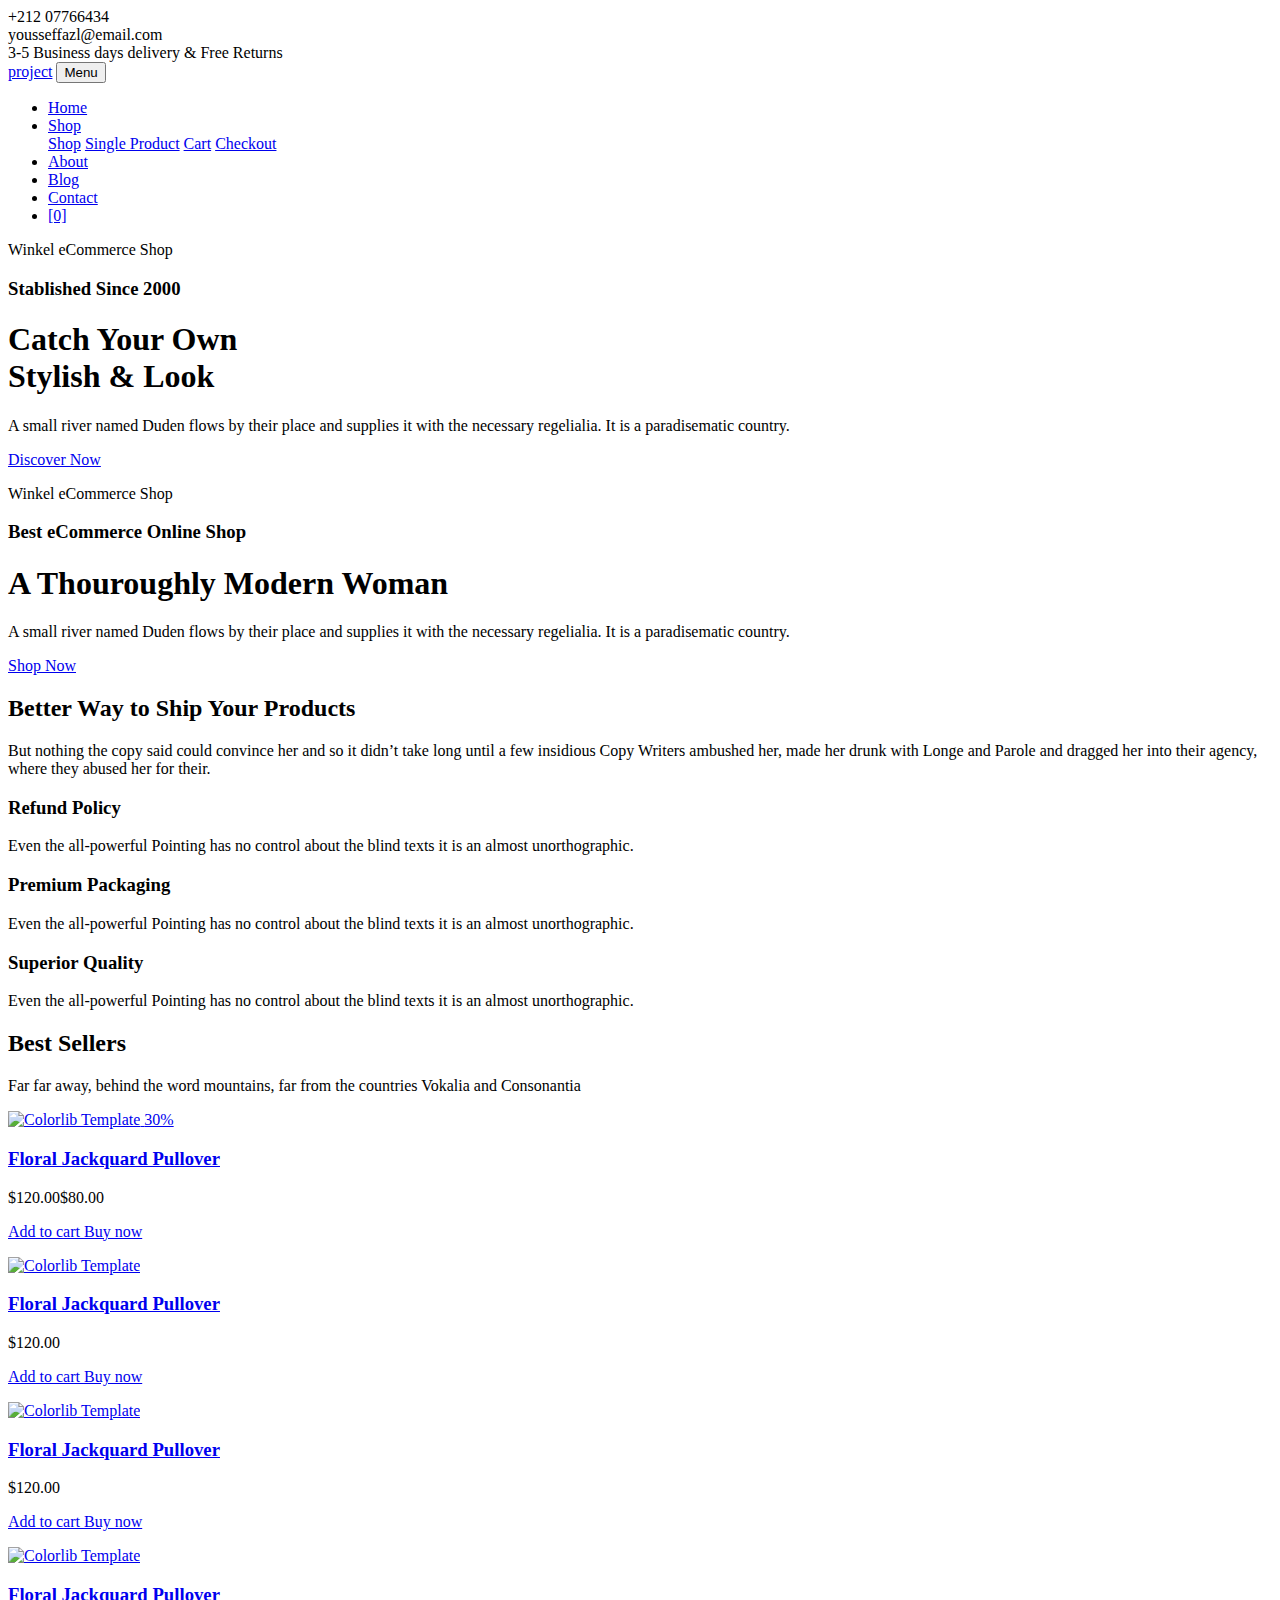
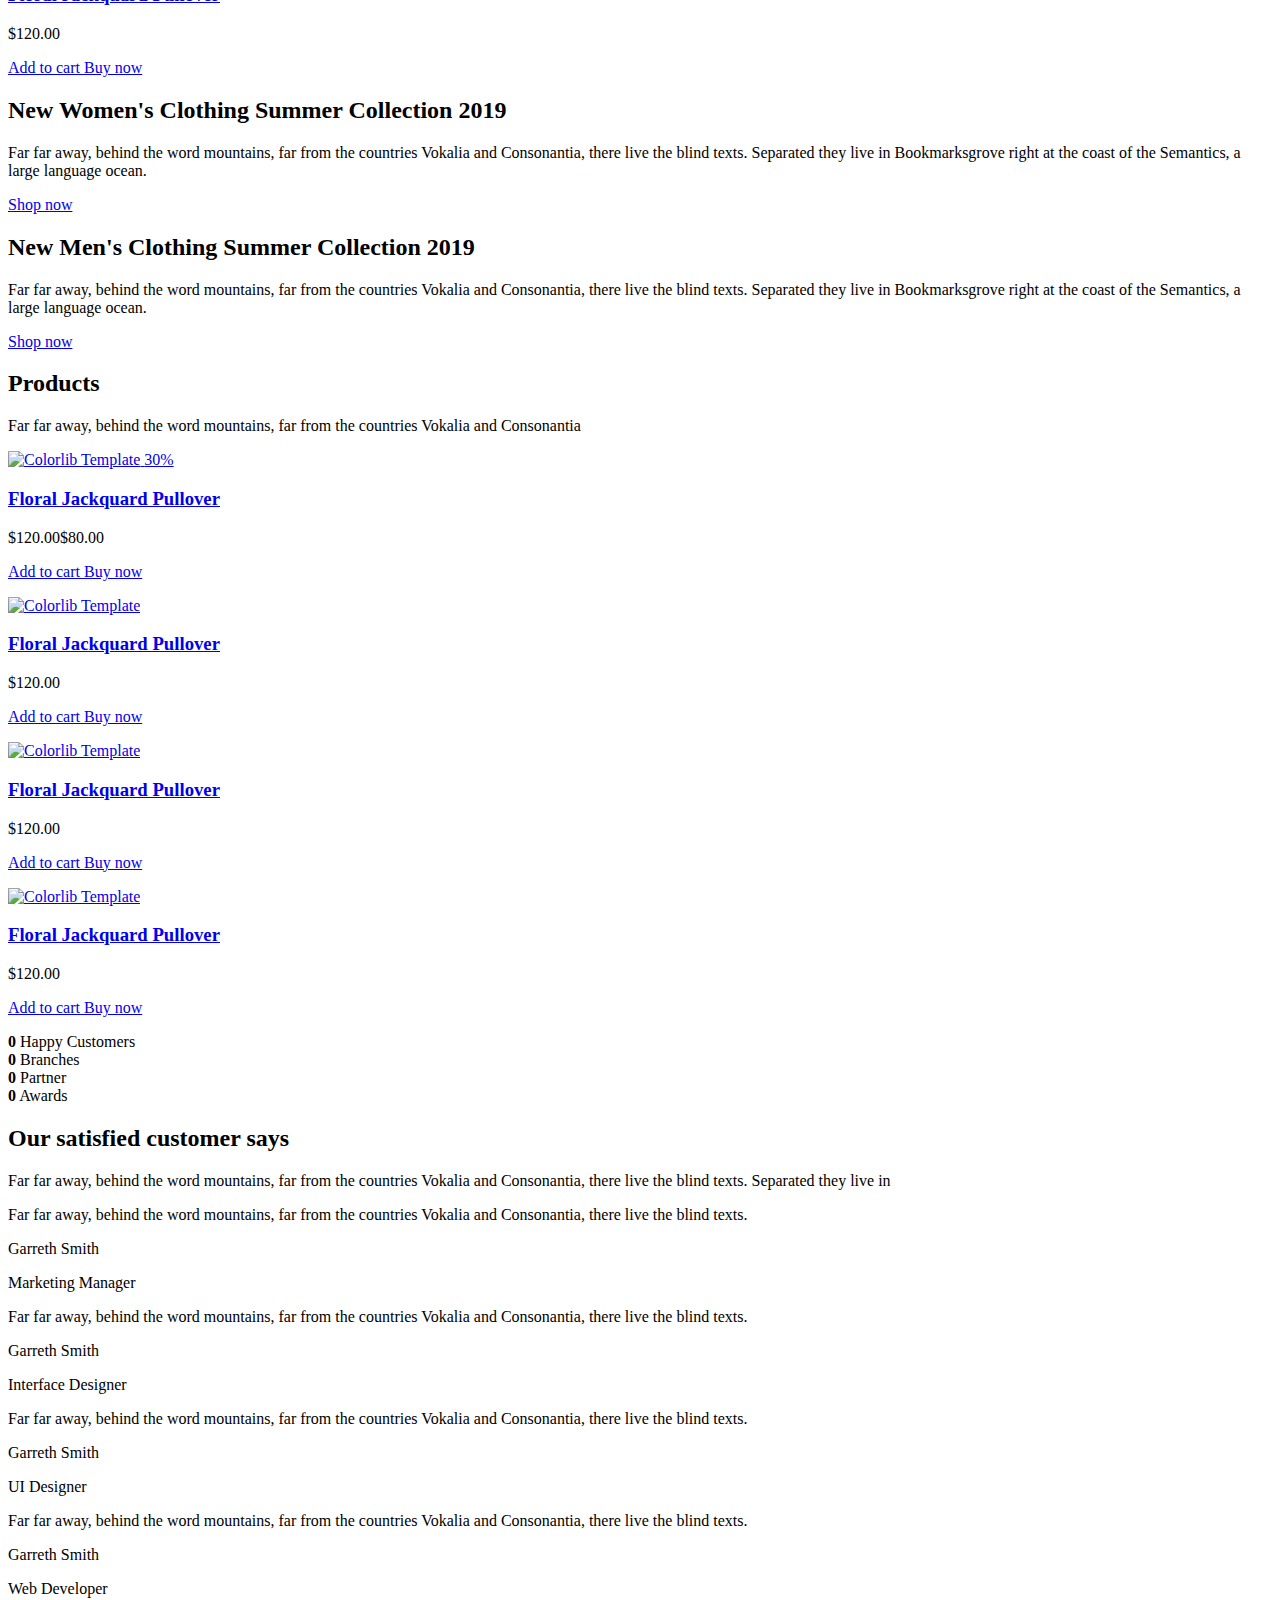
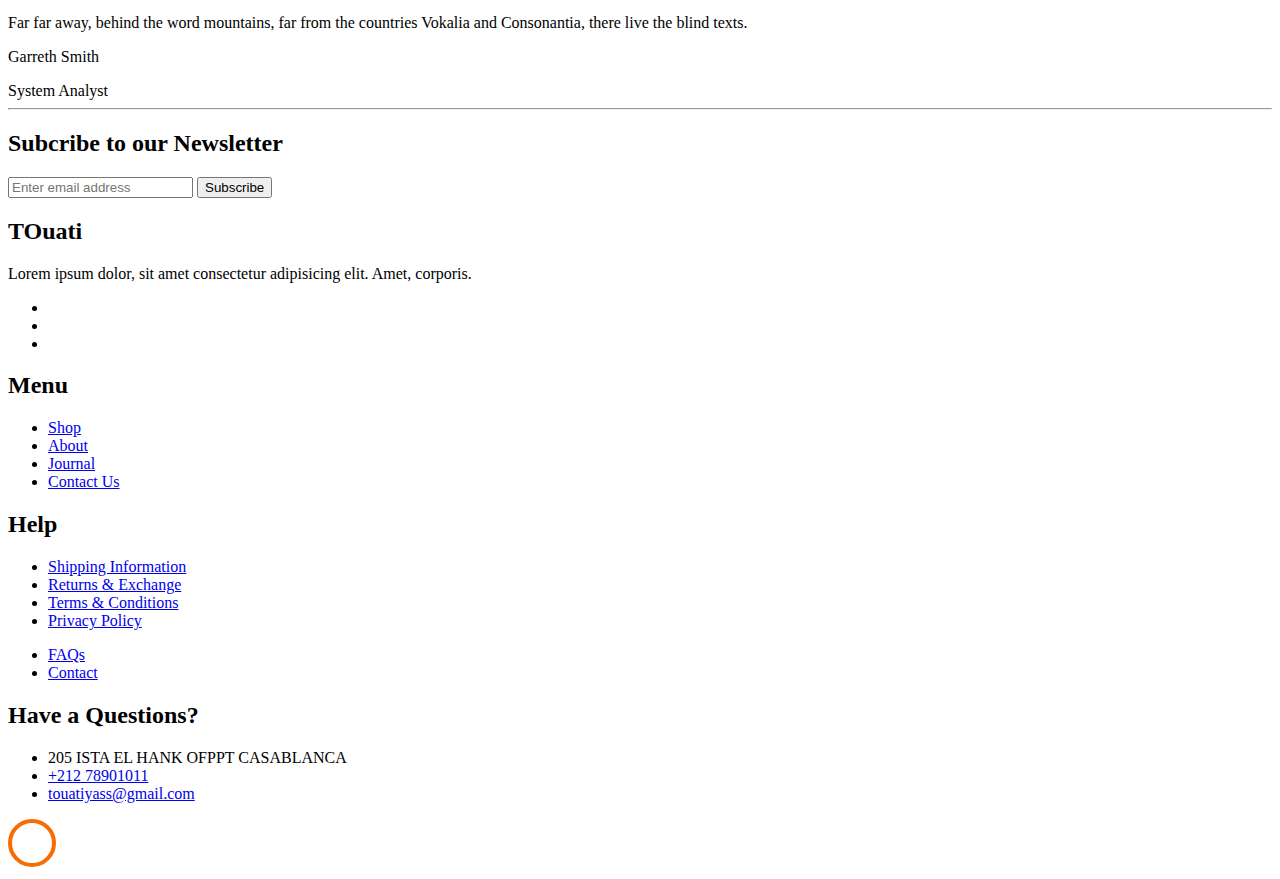
==== index.html @ 31596a65 "uploads files" ====
<!DOCTYPE html>
<html lang="en">
  <head>
    <title>project </title>
    <meta charset="utf-8">
    <meta name="viewport" content="width=device-width, initial-scale=1, shrink-to-fit=no">
    
    <link href="https://fonts.googleapis.com/css?family=Open+Sans:300,400,600,700,800" rel="stylesheet">

    <link rel="stylesheet" href="css/open-iconic-bootstrap.min.css">
    <link rel="stylesheet" href="css/animate.css">
    
    <link rel="stylesheet" href="css/owl.carousel.min.css">
    <link rel="stylesheet" href="css/owl.theme.default.min.css">
    <link rel="stylesheet" href="css/magnific-popup.css">

    <link rel="stylesheet" href="css/aos.css">

    <link rel="stylesheet" href="css/ionicons.min.css">

    <link rel="stylesheet" href="css/bootstrap-datepicker.css">
    <link rel="stylesheet" href="css/jquery.timepicker.css">

    
    <link rel="stylesheet" href="css/flaticon.css">
    <link rel="stylesheet" href="css/icomoon.css">
    <link rel="stylesheet" href="css/style.css">
  </head>
  <body class="goto-here">
		<div class="py-1 bg-black">
    	<div class="container">
    		<div class="row no-gutters d-flex align-items-start align-items-center px-md-0">
	    		<div class="col-lg-12 d-block">
		    		<div class="row d-flex">
		    			<div class="col-md pr-4 d-flex topper align-items-center">
					    	<div class="icon mr-2 d-flex justify-content-center align-items-center"><span class="icon-phone2"></span></div>
						    <span class="text">+212 07766434</span>
					    </div>
					    <div class="col-md pr-4 d-flex topper align-items-center">
					    	<div class="icon mr-2 d-flex justify-content-center align-items-center"><span class="icon-paper-plane"></span></div>
						    <span class="text">yousseffazl@email.com</span>
					    </div>
					    <div class="col-md-5 pr-4 d-flex topper align-items-center text-lg-right">
						    <span class="text">3-5 Business days delivery &amp; Free Returns</span>
					    </div>
				    </div>
			    </div>
		    </div>
		  </div>
    </div>
    <nav class="navbar navbar-expand-lg navbar-dark ftco_navbar bg-dark ftco-navbar-light" id="ftco-navbar">
	    <div class="container">
	      <a class="navbar-brand" href="index.html">project</a>
	      <button class="navbar-toggler" type="button" data-toggle="collapse" data-target="#ftco-nav" aria-controls="ftco-nav" aria-expanded="false" aria-label="Toggle navigation">
	        <span class="oi oi-menu"></span> Menu
	      </button>

	      <div class="collapse navbar-collapse" id="ftco-nav">
	        <ul class="navbar-nav ml-auto">
	          <li class="nav-item active"><a href="index.html" class="nav-link">Home</a></li>
	          <li class="nav-item dropdown">
              <a class="nav-link dropdown-toggle" href="#" id="dropdown04" data-toggle="dropdown" aria-haspopup="true" aria-expanded="false">Shop</a>
              <div class="dropdown-menu" aria-labelledby="dropdown04">
              	<a class="dropdown-item" href="shop.html">Shop</a>
                <a class="dropdown-item" href="product-single.html">Single Product</a>
                <a class="dropdown-item" href="cart.html">Cart</a>
                <a class="dropdown-item" href="checkout.html">Checkout</a>
              </div>
            </li>
	          <li class="nav-item"><a href="about.html" class="nav-link">About</a></li>
	          <li class="nav-item"><a href="blog.html" class="nav-link">Blog</a></li>
	          <li class="nav-item"><a href="contact.html" class="nav-link">Contact</a></li>
	          <li class="nav-item cta cta-colored"><a href="cart.html" class="nav-link"><span class="icon-shopping_cart"></span>[0]</a></li>

	        </ul>
	      </div>
	    </div>
	  </nav>
    <!-- END nav -->

    <section id="home-section" class="hero">
		  <div class="home-slider js-fullheight owl-carousel">
	      <div class="slider-item js-fullheight">
	      	<div class="overlay"></div>
	        <div class="container-fluid p-0">
	          <div class="row d-md-flex no-gutters slider-text js-fullheight align-items-center justify-content-end" data-scrollax-parent="true">
	          	<div class="one-third order-md-last img js-fullheight" style="background-image:url(images/bg_1.jpg);">
	          	</div>
		          <div class="one-forth d-flex js-fullheight align-items-center ftco-animate" data-scrollax=" properties: { translateY: '70%' }">
		          	<div class="text">
		          		<span class="subheading">Winkel eCommerce Shop</span>
		          		<div class="horizontal">
		          			<h3 class="vr" style="background-image: url(images/divider.jpg);">Stablished Since 2000</h3>
				            <h1 class="mb-4 mt-3">Catch Your Own <br><span>Stylish &amp; Look</span></h1>
				            <p>A small river named Duden flows by their place and supplies it with the necessary regelialia. It is a paradisematic country.</p>
				            
				            <p><a href="#" class="btn btn-primary px-5 py-3 mt-3">Discover Now</a></p>
				          </div>
		            </div>
		          </div>
	        	</div>
	        </div>
	      </div>

	      <div class="slider-item js-fullheight">
	      	<div class="overlay"></div>
	        <div class="container-fluid p-0">
	          <div class="row d-flex no-gutters slider-text js-fullheight align-items-center justify-content-end" data-scrollax-parent="true">
	          	<div class="one-third order-md-last img js-fullheight" style="background-image:url(images/bg_2.jpg);">
	          	</div>
		          <div class="one-forth d-flex js-fullheight align-items-center ftco-animate" data-scrollax=" properties: { translateY: '70%' }">
		          	<div class="text">
		          		<span class="subheading">Winkel eCommerce Shop</span>
		          		<div class="horizontal">
		          			<h3 class="vr" style="background-image: url(images/divider.jpg);">Best eCommerce Online Shop</h3>
				            <h1 class="mb-4 mt-3">A Thouroughly <span>Modern</span> Woman</h1>
				            <p>A small river named Duden flows by their place and supplies it with the necessary regelialia. It is a paradisematic country.</p>
				            
				            <p><a href="#" class="btn btn-primary px-5 py-3 mt-3">Shop Now</a></p>
				          </div>
		            </div>
		          </div>
	        	</div>
	        </div>
	      </div>
	    </div>
    </section>

    <section class="ftco-section ftco-no-pb ftco-no-pt bg-light">
			<div class="container">
				<div class="row">
					<div class="col-md-5 p-md-5 img img-2 d-flex justify-content-center align-items-center" style="background-image: url(images/about.jpg);">
						<a href="https://vimeo.com/45830194" class="icon popup-vimeo d-flex justify-content-center align-items-center">
							<span class="icon-play"></span>
						</a>
					</div>
					<div class="col-md-7 py-5 wrap-about pb-md-5 ftco-animate">
	          <div class="heading-section-bold mb-4 mt-md-5">
	          	<div class="ml-md-0">
		            <h2 class="mb-4">Better Way to Ship Your Products</h2>
	            </div>
	          </div>
	          <div class="pb-md-5">
							<p>But nothing the copy said could convince her and so it didn’t take long until a few insidious Copy Writers ambushed her, made her drunk with Longe and Parole and dragged her into their agency, where they abused her for their.</p>
							<div class="row ftco-services">
			          <div class="col-lg-4 text-center d-flex align-self-stretch ftco-animate">
			            <div class="media block-6 services">
			              <div class="icon d-flex justify-content-center align-items-center mb-4">
			            		<span class="flaticon-002-recommended"></span>
			              </div>
			              <div class="media-body">
			                <h3 class="heading">Refund Policy</h3>
			                <p>Even the all-powerful Pointing has no control about the blind texts it is an almost unorthographic.</p>
			              </div>
			            </div>      
			          </div>
			          <div class="col-lg-4 text-center d-flex align-self-stretch ftco-animate">
			            <div class="media block-6 services">
			              <div class="icon d-flex justify-content-center align-items-center mb-4">
			            		<span class="flaticon-001-box"></span>
			              </div>
			              <div class="media-body">
			                <h3 class="heading">Premium Packaging</h3>
			                <p>Even the all-powerful Pointing has no control about the blind texts it is an almost unorthographic.</p>
			              </div>
			            </div>    
			          </div>
			          <div class="col-lg-4 text-center d-flex align-self-stretch ftco-animate">
			            <div class="media block-6 services">
			              <div class="icon d-flex justify-content-center align-items-center mb-4">
			            		<span class="flaticon-003-medal"></span>
			              </div>
			              <div class="media-body">
			                <h3 class="heading">Superior Quality</h3>
			                <p>Even the all-powerful Pointing has no control about the blind texts it is an almost unorthographic.</p>
			              </div>
			            </div>      
			          </div>
			        </div>
						</div>
					</div>
				</div>
			</div>
		</section>

    <section class="ftco-section bg-light">
    	<div class="container">
				<div class="row justify-content-center mb-3 pb-3">
          <div class="col-md-12 heading-section text-center ftco-animate">
            <h2 class="mb-4">Best Sellers</h2>
            <p>Far far away, behind the word mountains, far from the countries Vokalia and Consonantia</p>
          </div>
        </div>   		
    	</div>
    	<div class="container">
    		<div class="row">
    			<div class="col-sm col-md-6 col-lg ftco-animate">
    				<div class="product">
    					<a href="#" class="img-prod"><img class="img-fluid" src="images/product-1.jpg" alt="Colorlib Template">
    						<span class="status">30%</span>
    						<div class="overlay"></div>
    					</a>
    					<div class="text py-3 px-3">
    						<h3><a href="#">Floral Jackquard Pullover</a></h3>
    						<div class="d-flex">
    							<div class="pricing">
		    						<p class="price"><span class="mr-2 price-dc">$120.00</span><span class="price-sale">$80.00</span></p>
		    					</div>
		    					<div class="rating">
	    							<p class="text-right">
	    								<a href="#"><span class="ion-ios-star-outline"></span></a>
	    								<a href="#"><span class="ion-ios-star-outline"></span></a>
	    								<a href="#"><span class="ion-ios-star-outline"></span></a>
	    								<a href="#"><span class="ion-ios-star-outline"></span></a>
	    								<a href="#"><span class="ion-ios-star-outline"></span></a>
	    							</p>
	    						</div>
	    					</div>
	    					<p class="bottom-area d-flex px-3">
    							<a href="#" class="add-to-cart text-center py-2 mr-1"><span>Add to cart <i class="ion-ios-add ml-1"></i></span></a>
    							<a href="#" class="buy-now text-center py-2">Buy now<span><i class="ion-ios-cart ml-1"></i></span></a>
    						</p>
    					</div>
    				</div>
    			</div>
    			<div class="col-sm col-md-6 col-lg ftco-animate">
    				<div class="product">
    					<a href="#" class="img-prod"><img class="img-fluid" src="images/product-2.jpg" alt="Colorlib Template">
    						<div class="overlay"></div>
    					</a>
    					<div class="text py-3 px-3">
    						<h3><a href="#">Floral Jackquard Pullover</a></h3>
    						<div class="d-flex">
    							<div class="pricing">
		    						<p class="price"><span>$120.00</span></p>
		    					</div>
		    					<div class="rating">
	    							<p class="text-right">
	    								<a href="#"><span class="ion-ios-star-outline"></span></a>
	    								<a href="#"><span class="ion-ios-star-outline"></span></a>
	    								<a href="#"><span class="ion-ios-star-outline"></span></a>
	    								<a href="#"><span class="ion-ios-star-outline"></span></a>
	    								<a href="#"><span class="ion-ios-star-outline"></span></a>
	    							</p>
	    						</div>
	    					</div>
    						<p class="bottom-area d-flex px-3">
    							<a href="#" class="add-to-cart text-center py-2 mr-1"><span>Add to cart <i class="ion-ios-add ml-1"></i></span></a>
    							<a href="#" class="buy-now text-center py-2">Buy now<span><i class="ion-ios-cart ml-1"></i></span></a>
    						</p>
    					</div>
    				</div>
    			</div>
    			<div class="col-sm col-md-6 col-lg ftco-animate">
    				<div class="product">
    					<a href="#" class="img-prod"><img class="img-fluid" src="images/product-3.jpg" alt="Colorlib Template">
	    					<div class="overlay"></div>
	    				</a>
    					<div class="text py-3 px-3">
    						<h3><a href="#">Floral Jackquard Pullover</a></h3>
    						<div class="d-flex">
    							<div class="pricing">
		    						<p class="price"><span>$120.00</span></p>
		    					</div>
		    					<div class="rating">
	    							<p class="text-right">
	    								<a href="#"><span class="ion-ios-star-outline"></span></a>
	    								<a href="#"><span class="ion-ios-star-outline"></span></a>
	    								<a href="#"><span class="ion-ios-star-outline"></span></a>
	    								<a href="#"><span class="ion-ios-star-outline"></span></a>
	    								<a href="#"><span class="ion-ios-star-outline"></span></a>
	    							</p>
	    						</div>
	    					</div>
    						<p class="bottom-area d-flex px-3">
    							<a href="#" class="add-to-cart text-center py-2 mr-1"><span>Add to cart <i class="ion-ios-add ml-1"></i></span></a>
    							<a href="#" class="buy-now text-center py-2">Buy now<span><i class="ion-ios-cart ml-1"></i></span></a>
    						</p>
    					</div>
    				</div>
    			</div>
    			<div class="col-sm col-md-6 col-lg ftco-animate">
    				<div class="product">
    					<a href="#" class="img-prod"><img class="img-fluid" src="images/product-4.jpg" alt="Colorlib Template">
    						<div class="overlay"></div>
    					</a>
    					<div class="text py-3 px-3">
    						<h3><a href="#">Floral Jackquard Pullover</a></h3>
    						<div class="d-flex">
    							<div class="pricing">
		    						<p class="price"><span>$120.00</span></p>
		    					</div>
		    					<div class="rating">
	    							<p class="text-right">
	    								<a href="#"><span class="ion-ios-star-outline"></span></a>
	    								<a href="#"><span class="ion-ios-star-outline"></span></a>
	    								<a href="#"><span class="ion-ios-star-outline"></span></a>
	    								<a href="#"><span class="ion-ios-star-outline"></span></a>
	    								<a href="#"><span class="ion-ios-star-outline"></span></a>
	    							</p>
	    						</div>
	    					</div>
    						<p class="bottom-area d-flex px-3">
    							<a href="#" class="add-to-cart text-center py-2 mr-1"><span>Add to cart <i class="ion-ios-add ml-1"></i></span></a>
    							<a href="#" class="buy-now text-center py-2">Buy now<span><i class="ion-ios-cart ml-1"></i></span></a>
    						</p>
    					</div>
    				</div>
    			</div>
    		</div>
    	</div>
    </section>

    <section class="ftco-section ftco-choose ftco-no-pb ftco-no-pt">
    	<div class="container">
    		<div class="row">
    			<div class="col-md-8 d-flex align-items-stretch">
    				<div class="img" style="background-image: url(images/about-1.jpg);"></div>
    			</div>
    			<div class="col-md-4 py-md-5 ftco-animate">
    				<div class="text py-3 py-md-5">
	            <h2 class="mb-4">New Women's Clothing Summer Collection 2019</h2>
	            <p>Far far away, behind the word mountains, far from the countries Vokalia and Consonantia, there live the blind texts. Separated they live in Bookmarksgrove right at the coast of the Semantics, a large language ocean.</p>
	            <p><a href="#" class="btn btn-white px-4 py-3">Shop now</a></p>
    				</div>
    			</div>
    		</div>

    		<div class="row">
    			<div class="col-md-5 order-md-last d-flex align-items-stretch">
    				<div class="img img-2" style="background-image: url(images/about-2.jpg);"></div>
    			</div>
    			<div class="col-md-7 py-3 py-md-5 ftco-animate">
    				<div class="text text-2 py-md-5">
	            <h2 class="mb-4">New Men's Clothing Summer Collection 2019</h2>
	            <p>Far far away, behind the word mountains, far from the countries Vokalia and Consonantia, there live the blind texts. Separated they live in Bookmarksgrove right at the coast of the Semantics, a large language ocean.</p>
	            <p><a href="#" class="btn btn-white px-4 py-3">Shop now</a></p>
    				</div>
    			</div>
    		</div>
    	</div>
    </section>

    <section class="ftco-section bg-light">
    	<div class="container">
				<div class="row justify-content-center mb-3 pb-3">
          <div class="col-md-12 heading-section text-center ftco-animate">
            <h2 class="mb-4">Products</h2>
            <p>Far far away, behind the word mountains, far from the countries Vokalia and Consonantia</p>
          </div>
        </div>   		
    	</div>
    	<div class="container">
    		<div class="row">
    			<div class="col-sm col-md-6 col-lg ftco-animate">
    				<div class="product">
    					<a href="#" class="img-prod"><img class="img-fluid" src="images/product-5.jpg" alt="Colorlib Template">
    						<span class="status">30%</span>
    						<div class="overlay"></div>
    					</a>
    					<div class="text py-3 px-3">
    						<h3><a href="#">Floral Jackquard Pullover</a></h3>
    						<div class="d-flex">
    							<div class="pricing">
		    						<p class="price"><span class="mr-2 price-dc">$120.00</span><span class="price-sale">$80.00</span></p>
		    					</div>
		    					<div class="rating">
	    							<p class="text-right">
	    								<a href="#"><span class="ion-ios-star-outline"></span></a>
	    								<a href="#"><span class="ion-ios-star-outline"></span></a>
	    								<a href="#"><span class="ion-ios-star-outline"></span></a>
	    								<a href="#"><span class="ion-ios-star-outline"></span></a>
	    								<a href="#"><span class="ion-ios-star-outline"></span></a>
	    							</p>
	    						</div>
	    					</div>
    						<p class="bottom-area d-flex px-3">
    							<a href="#" class="add-to-cart text-center py-2 mr-1"><span>Add to cart <i class="ion-ios-add ml-1"></i></span></a>
    							<a href="#" class="buy-now text-center py-2">Buy now<span><i class="ion-ios-cart ml-1"></i></span></a>
    						</p>
    					</div>
    				</div>
    			</div>
    			<div class="col-sm col-md-6 col-lg ftco-animate">
    				<div class="product">
    					<a href="#" class="img-prod"><img class="img-fluid" src="images/product-6.jpg" alt="Colorlib Template">
	    					<div class="overlay"></div>
	    				</a>
    					<div class="text py-3 px-3">
    						<h3><a href="#">Floral Jackquard Pullover</a></h3>
    						<div class="d-flex">
    							<div class="pricing">
		    						<p class="price"><span>$120.00</span></p>
		    					</div>
		    					<div class="rating">
	    							<p class="text-right">
	    								<a href="#"><span class="ion-ios-star-outline"></span></a>
	    								<a href="#"><span class="ion-ios-star-outline"></span></a>
	    								<a href="#"><span class="ion-ios-star-outline"></span></a>
	    								<a href="#"><span class="ion-ios-star-outline"></span></a>
	    								<a href="#"><span class="ion-ios-star-outline"></span></a>
	    							</p>
	    						</div>
	    					</div>
    						<p class="bottom-area d-flex px-3">
    							<a href="#" class="add-to-cart text-center py-2 mr-1"><span>Add to cart <i class="ion-ios-add ml-1"></i></span></a>
    							<a href="#" class="buy-now text-center py-2">Buy now<span><i class="ion-ios-cart ml-1"></i></span></a>
    						</p>
    					</div>
    				</div>
    			</div>
    			<div class="col-sm col-md-6 col-lg ftco-animate">
    				<div class="product">
    					<a href="#" class="img-prod"><img class="img-fluid" src="images/product-7.jpg" alt="Colorlib Template">
    						<div class="overlay"></div>
    					</a>
    					<div class="text py-3 px-3">
    						<h3><a href="#">Floral Jackquard Pullover</a></h3>
    						<div class="d-flex">
    							<div class="pricing">
		    						<p class="price"><span>$120.00</span></p>
		    					</div>
		    					<div class="rating">
	    							<p class="text-right">
	    								<a href="#"><span class="ion-ios-star-outline"></span></a>
	    								<a href="#"><span class="ion-ios-star-outline"></span></a>
	    								<a href="#"><span class="ion-ios-star-outline"></span></a>
	    								<a href="#"><span class="ion-ios-star-outline"></span></a>
	    								<a href="#"><span class="ion-ios-star-outline"></span></a>
	    							</p>
	    						</div>
	    					</div>
    						<p class="bottom-area d-flex px-3">
    							<a href="#" class="add-to-cart text-center py-2 mr-1"><span>Add to cart <i class="ion-ios-add ml-1"></i></span></a>
    							<a href="#" class="buy-now text-center py-2">Buy now<span><i class="ion-ios-cart ml-1"></i></span></a>
    						</p>
    					</div>
    				</div>
    			</div>
    			<div class="col-sm col-md-6 col-lg ftco-animate">
    				<div class="product">
    					<a href="#" class="img-prod"><img class="img-fluid" src="images/product-8.jpg" alt="Colorlib Template">
    						<div class="overlay"></div>
    					</a>
    					<div class="text py-3 px-3">
    						<h3><a href="#">Floral Jackquard Pullover</a></h3>
    						<div class="d-flex">
    							<div class="pricing">
		    						<p class="price"><span>$120.00</span></p>
		    					</div>
		    					<div class="rating">
	    							<p class="text-right">
	    								<a href="#"><span class="ion-ios-star-outline"></span></a>
	    								<a href="#"><span class="ion-ios-star-outline"></span></a>
	    								<a href="#"><span class="ion-ios-star-outline"></span></a>
	    								<a href="#"><span class="ion-ios-star-outline"></span></a>
	    								<a href="#"><span class="ion-ios-star-outline"></span></a>
	    							</p>
	    						</div>
	    					</div>
    						<p class="bottom-area d-flex px-3">
    							<a href="#" class="add-to-cart text-center py-2 mr-1"><span>Add to cart <i class="ion-ios-add ml-1"></i></span></a>
    							<a href="#" class="buy-now text-center py-2">Buy now<span><i class="ion-ios-cart ml-1"></i></span></a>
    						</p>
    					</div>
    				</div>
    			</div>
    		</div>
    	</div>
    </section>

    <section class="ftco-section ftco-counter img" id="section-counter" style="background-image: url(images/bg_4.jpg);">
    	<div class="container">
    		<div class="row justify-content-center py-5">
    			<div class="col-md-10">
		    		<div class="row">
		          <div class="col-md-3 d-flex justify-content-center counter-wrap ftco-animate">
		            <div class="block-18 text-center">
		              <div class="text">
		                <strong class="number" data-number="10000">0</strong>
		                <span>Happy Customers</span>
		              </div>
		            </div>
		          </div>
		          <div class="col-md-3 d-flex justify-content-center counter-wrap ftco-animate">
		            <div class="block-18 text-center">
		              <div class="text">
		                <strong class="number" data-number="100">0</strong>
		                <span>Branches</span>
		              </div>
		            </div>
		          </div>
		          <div class="col-md-3 d-flex justify-content-center counter-wrap ftco-animate">
		            <div class="block-18 text-center">
		              <div class="text">
		                <strong class="number" data-number="1000">0</strong>
		                <span>Partner</span>
		              </div>
		            </div>
		          </div>
		          <div class="col-md-3 d-flex justify-content-center counter-wrap ftco-animate">
		            <div class="block-18 text-center">
		              <div class="text">
		                <strong class="number" data-number="100">0</strong>
		                <span>Awards</span>
		              </div>
		            </div>
		          </div>
		        </div>
	        </div>
        </div>
    	</div>
    </section>

    <section class="ftco-section testimony-section">
      <div class="container">
        <div class="row justify-content-center mb-5 pb-3">
          <div class="col-md-7 heading-section ftco-animate">
            <h2 class="mb-4">Our satisfied customer says</h2>
            <p>Far far away, behind the word mountains, far from the countries Vokalia and Consonantia, there live the blind texts. Separated they live in</p>
          </div>
        </div>
        <div class="row ftco-animate">
          <div class="col-md-12">
            <div class="carousel-testimony owl-carousel">
              <div class="item">
                <div class="testimony-wrap p-4 pb-5">
                  <div class="user-img mb-5" style="background-image: url(images/person_1.jpg)">
                    <span class="quote d-flex align-items-center justify-content-center">
                      <i class="icon-quote-left"></i>
                    </span>
                  </div>
                  <div class="text">
                    <p class="mb-5 pl-4 line">Far far away, behind the word mountains, far from the countries Vokalia and Consonantia, there live the blind texts.</p>
                    <p class="name">Garreth Smith</p>
                    <span class="position">Marketing Manager</span>
                  </div>
                </div>
              </div>
              <div class="item">
                <div class="testimony-wrap p-4 pb-5">
                  <div class="user-img mb-5" style="background-image: url(images/person_2.jpg)">
                    <span class="quote d-flex align-items-center justify-content-center">
                      <i class="icon-quote-left"></i>
                    </span>
                  </div>
                  <div class="text">
                    <p class="mb-5 pl-4 line">Far far away, behind the word mountains, far from the countries Vokalia and Consonantia, there live the blind texts.</p>
                    <p class="name">Garreth Smith</p>
                    <span class="position">Interface Designer</span>
                  </div>
                </div>
              </div>
              <div class="item">
                <div class="testimony-wrap p-4 pb-5">
                  <div class="user-img mb-5" style="background-image: url(images/person_3.jpg)">
                    <span class="quote d-flex align-items-center justify-content-center">
                      <i class="icon-quote-left"></i>
                    </span>
                  </div>
                  <div class="text">
                    <p class="mb-5 pl-4 line">Far far away, behind the word mountains, far from the countries Vokalia and Consonantia, there live the blind texts.</p>
                    <p class="name">Garreth Smith</p>
                    <span class="position">UI Designer</span>
                  </div>
                </div>
              </div>
              <div class="item">
                <div class="testimony-wrap p-4 pb-5">
                  <div class="user-img mb-5" style="background-image: url(images/person_1.jpg)">
                    <span class="quote d-flex align-items-center justify-content-center">
                      <i class="icon-quote-left"></i>
                    </span>
                  </div>
                  <div class="text">
                    <p class="mb-5 pl-4 line">Far far away, behind the word mountains, far from the countries Vokalia and Consonantia, there live the blind texts.</p>
                    <p class="name">Garreth Smith</p>
                    <span class="position">Web Developer</span>
                  </div>
                </div>
              </div>
              <div class="item">
                <div class="testimony-wrap p-4 pb-5">
                  <div class="user-img mb-5" style="background-image: url(images/person_1.jpg)">
                    <span class="quote d-flex align-items-center justify-content-center">
                      <i class="icon-quote-left"></i>
                    </span>
                  </div>
                  <div class="text">
                    <p class="mb-5 pl-4 line">Far far away, behind the word mountains, far from the countries Vokalia and Consonantia, there live the blind texts.</p>
                    <p class="name">Garreth Smith</p>
                    <span class="position">System Analyst</span>
                  </div>
                </div>
              </div>
            </div>
          </div>
        </div>
      </div>
    </section>
		<hr>

		<section class="ftco-section-parallax">
      <div class="parallax-img d-flex align-items-center">
        <div class="container">
          <div class="row d-flex justify-content-center py-5">
            <div class="col-md-7 text-center heading-section ftco-animate">
              <h2>Subcribe to our Newsletter</h2>
              <div class="row d-flex justify-content-center mt-5">
                <div class="col-md-8">
                  <form action="#" class="subscribe-form">
                    <div class="form-group d-flex">
                      <input type="text" class="form-control" placeholder="Enter email address">
                      <input type="submit" value="Subscribe" class="submit px-3">
                    </div>
                  </form>
                </div>
              </div>
            </div>
          </div>
        </div>
      </div>
    </section>
    <footer class="ftco-footer bg-light ftco-section">
      <div class="container">
      	<div class="row">
      		<div class="mouse">
						<a href="#" class="mouse-icon">
							<div class="mouse-wheel"><span class="ion-ios-arrow-up"></span></div>
						</a>
					</div>
      	</div>
        <div class="row mb-5">
          <div class="col-md">
            <div class="ftco-footer-widget mb-4">
              <h2 class="ftco-heading-2">TOuati</h2>
              <p>Lorem ipsum dolor, sit amet consectetur adipisicing elit. Amet, corporis.</p>
              <ul class="ftco-footer-social list-unstyled float-md-left float-lft mt-5">
                <li class="ftco-animate"><a href="#"><span class="icon-twitter"></span></a></li>
                <li class="ftco-animate"><a href="#"><span class="icon-facebook"></span></a></li>
                <li class="ftco-animate"><a href="#"><span class="icon-instagram"></span></a></li>
              </ul>
            </div>
          </div>
          <div class="col-md">
            <div class="ftco-footer-widget mb-4 ml-md-5">
              <h2 class="ftco-heading-2">Menu</h2>
              <ul class="list-unstyled">
                <li><a href="#" class="py-2 d-block">Shop</a></li>
                <li><a href="#" class="py-2 d-block">About</a></li>
                <li><a href="#" class="py-2 d-block">Journal</a></li>
                <li><a href="#" class="py-2 d-block">Contact Us</a></li>
              </ul>
            </div>
          </div>
          <div class="col-md-4">
             <div class="ftco-footer-widget mb-4">
              <h2 class="ftco-heading-2">Help</h2>
              <div class="d-flex">
	              <ul class="list-unstyled mr-l-5 pr-l-3 mr-4">
	                <li><a href="#" class="py-2 d-block">Shipping Information</a></li>
	                <li><a href="#" class="py-2 d-block">Returns &amp; Exchange</a></li>
	                <li><a href="#" class="py-2 d-block">Terms &amp; Conditions</a></li>
	                <li><a href="#" class="py-2 d-block">Privacy Policy</a></li>
	              </ul>
	              <ul class="list-unstyled">
	                <li><a href="#" class="py-2 d-block">FAQs</a></li>
	                <li><a href="#" class="py-2 d-block">Contact</a></li>
	              </ul>
	            </div>
            </div>
          </div>
          <div class="col-md">
            <div class="ftco-footer-widget mb-4">
            	<h2 class="ftco-heading-2">Have a Questions?</h2>
            	<div class="block-23 mb-3">
	              <ul>
	                <li><span class="icon icon-map-marker"></span><span class="text">205 ISTA EL HANK OFPPT CASABLANCA</span></li>
	                <li><a href="#"><span class="icon icon-phone"></span><span class="text">+212 78901011</span></a></li>
	                <li><a href="#"><span class="icon icon-envelope"></span><span class="text">touatiyass@gmail.com</span></a></li>
	              </ul>
	            </div>
            </div>
          </div>
        </div>
       </div>
    </footer>
    
  

  <!-- loader -->
  <div id="ftco-loader" class="show fullscreen"><svg class="circular" width="48px" height="48px"><circle class="path-bg" cx="24" cy="24" r="22" fill="none" stroke-width="4" stroke="#eeeeee"/><circle class="path" cx="24" cy="24" r="22" fill="none" stroke-width="4" stroke-miterlimit="10" stroke="#F96D00"/></svg></div>


  <script src="js/jquery.min.js"></script>
  <script src="js/jquery-migrate-3.0.1.min.js"></script>
  <script src="js/popper.min.js"></script>
  <script src="js/bootstrap.min.js"></script>
  <script src="js/jquery.easing.1.3.js"></script>
  <script src="js/jquery.waypoints.min.js"></script>
  <script src="js/jquery.stellar.min.js"></script>
  <script src="js/owl.carousel.min.js"></script>
  <script src="js/jquery.magnific-popup.min.js"></script>
  <script src="js/aos.js"></script>
  <script src="js/jquery.animateNumber.min.js"></script>
  <script src="js/bootstrap-datepicker.js"></script>
  <script src="js/scrollax.min.js"></script>
  <script src="https://maps.googleapis.com/maps/api/js?key=AIzaSyBVWaKrjvy3MaE7SQ74_uJiULgl1JY0H2s&sensor=false"></script>
  <script src="js/google-map.js"></script>
  <script src="js/main.js"></script>
    
  </body>
</html>
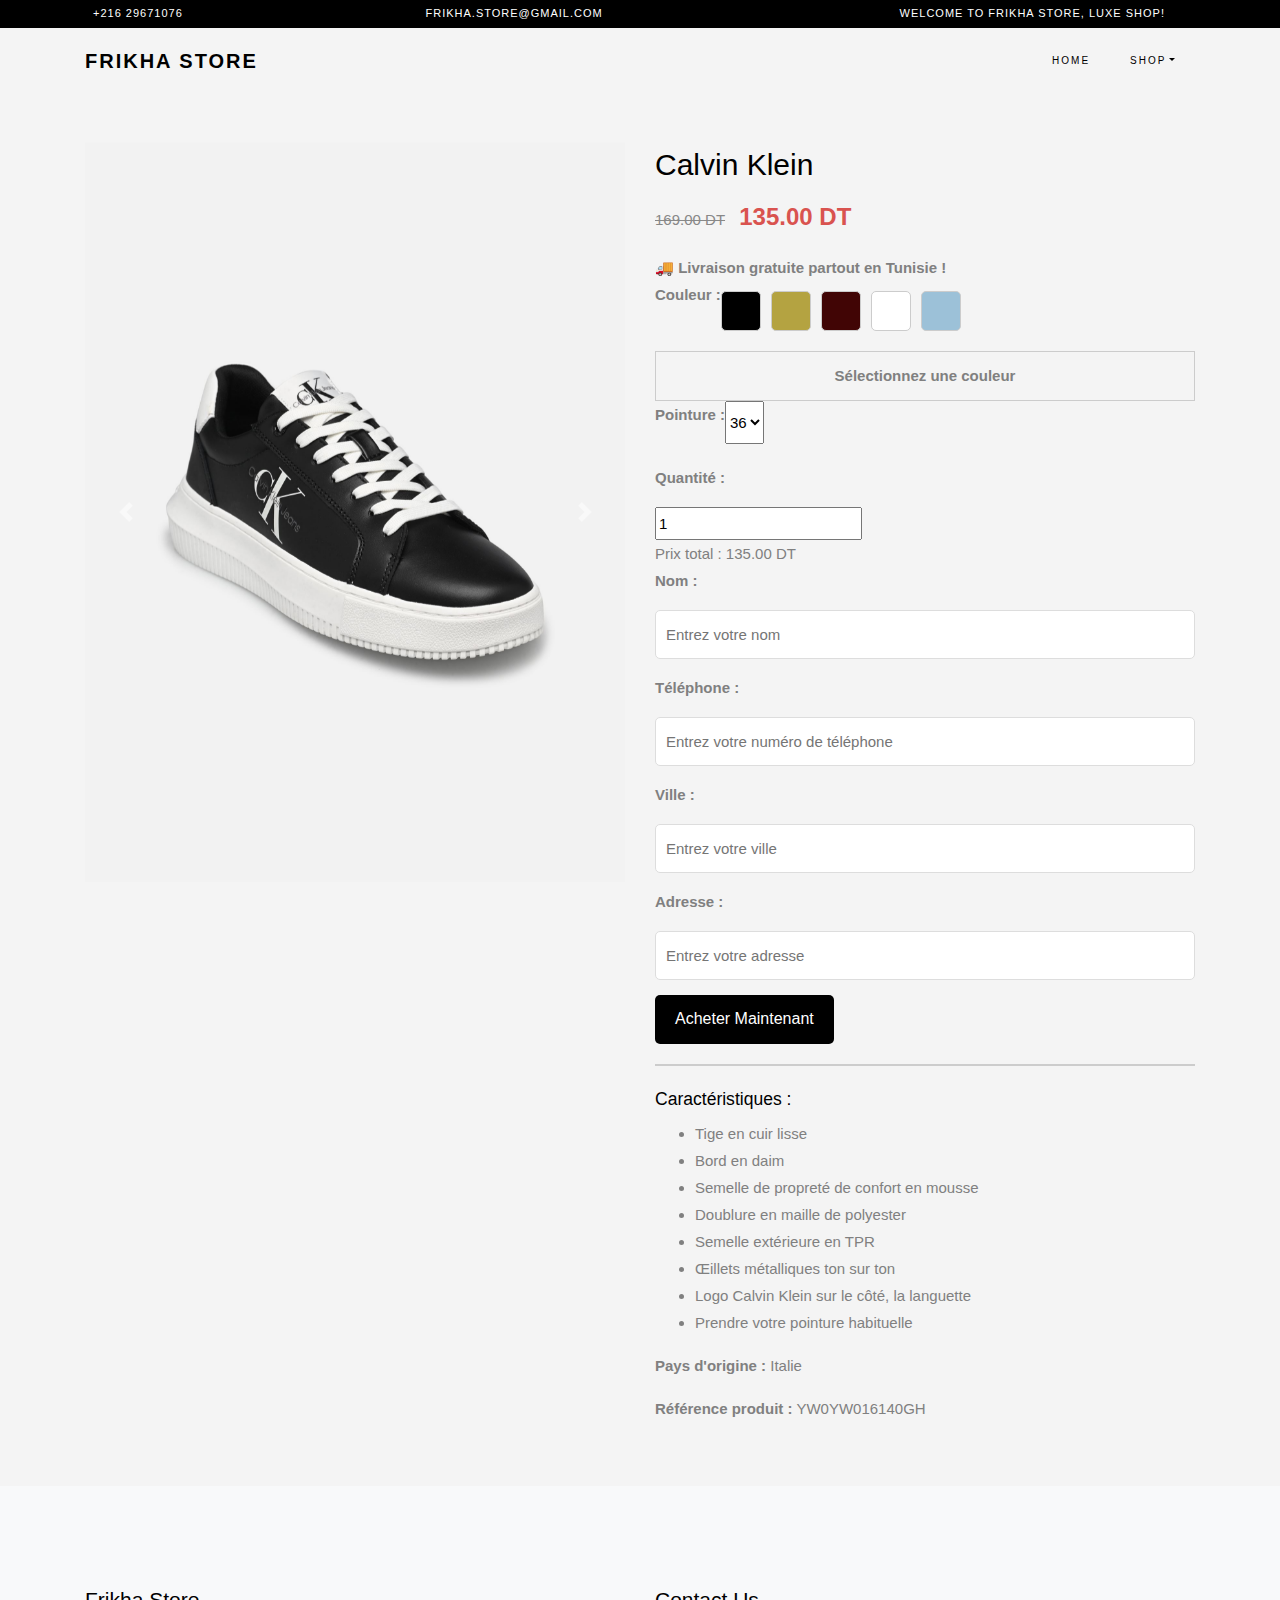
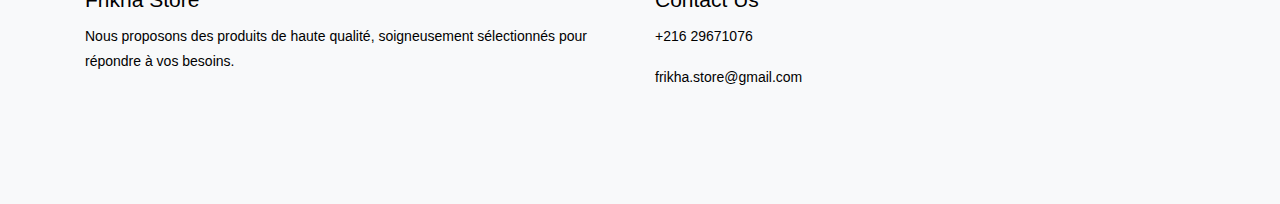
==== commit cfde9c1e: "first commit" ====
--- a/index.html
+++ b/index.html
@@ -1,713 +1,304 @@
 <!DOCTYPE html>
 <html lang="en">
-  <head>
-    <title>project </title>
-    <meta charset="utf-8">
-    <meta name="viewport" content="width=device-width, initial-scale=1, shrink-to-fit=no">
-    
-    <link href="https://fonts.googleapis.com/css?family=Open+Sans:300,400,600,700,800" rel="stylesheet">
-
-    <link rel="stylesheet" href="css/open-iconic-bootstrap.min.css">
-    <link rel="stylesheet" href="css/animate.css">
-    
-    <link rel="stylesheet" href="css/owl.carousel.min.css">
-    <link rel="stylesheet" href="css/owl.theme.default.min.css">
-    <link rel="stylesheet" href="css/magnific-popup.css">
-
-    <link rel="stylesheet" href="css/aos.css">
-
-    <link rel="stylesheet" href="css/ionicons.min.css">
-
-    <link rel="stylesheet" href="css/bootstrap-datepicker.css">
-    <link rel="stylesheet" href="css/jquery.timepicker.css">
-
-    
-    <link rel="stylesheet" href="css/flaticon.css">
-    <link rel="stylesheet" href="css/icomoon.css">
-    <link rel="stylesheet" href="css/style.css">
-  </head>
-  <body class="goto-here">
-		<div class="py-1 bg-black">
-    	<div class="container">
-    		<div class="row no-gutters d-flex align-items-start align-items-center px-md-0">
-	    		<div class="col-lg-12 d-block">
-		    		<div class="row d-flex">
-		    			<div class="col-md pr-4 d-flex topper align-items-center">
-					    	<div class="icon mr-2 d-flex justify-content-center align-items-center"><span class="icon-phone2"></span></div>
-						    <span class="text">+212 07766434</span>
-					    </div>
-					    <div class="col-md pr-4 d-flex topper align-items-center">
-					    	<div class="icon mr-2 d-flex justify-content-center align-items-center"><span class="icon-paper-plane"></span></div>
-						    <span class="text">yousseffazl@email.com</span>
-					    </div>
-					    <div class="col-md-5 pr-4 d-flex topper align-items-center text-lg-right">
-						    <span class="text">3-5 Business days delivery &amp; Free Returns</span>
-					    </div>
-				    </div>
-			    </div>
-		    </div>
-		  </div>
-    </div>
-    <nav class="navbar navbar-expand-lg navbar-dark ftco_navbar bg-dark ftco-navbar-light" id="ftco-navbar">
-	    <div class="container">
-	      <a class="navbar-brand" href="index.html">project</a>
-	      <button class="navbar-toggler" type="button" data-toggle="collapse" data-target="#ftco-nav" aria-controls="ftco-nav" aria-expanded="false" aria-label="Toggle navigation">
-	        <span class="oi oi-menu"></span> Menu
-	      </button>
-
-	      <div class="collapse navbar-collapse" id="ftco-nav">
-	        <ul class="navbar-nav ml-auto">
-	          <li class="nav-item active"><a href="index.html" class="nav-link">Home</a></li>
-	          <li class="nav-item dropdown">
-              <a class="nav-link dropdown-toggle" href="#" id="dropdown04" data-toggle="dropdown" aria-haspopup="true" aria-expanded="false">Shop</a>
-              <div class="dropdown-menu" aria-labelledby="dropdown04">
-              	<a class="dropdown-item" href="shop.html">Shop</a>
-                <a class="dropdown-item" href="product-single.html">Single Product</a>
-                <a class="dropdown-item" href="cart.html">Cart</a>
-                <a class="dropdown-item" href="checkout.html">Checkout</a>
-              </div>
-            </li>
-	          <li class="nav-item"><a href="about.html" class="nav-link">About</a></li>
-	          <li class="nav-item"><a href="blog.html" class="nav-link">Blog</a></li>
-	          <li class="nav-item"><a href="contact.html" class="nav-link">Contact</a></li>
-	          <li class="nav-item cta cta-colored"><a href="cart.html" class="nav-link"><span class="icon-shopping_cart"></span>[0]</a></li>
-
-	        </ul>
-	      </div>
-	    </div>
-	  </nav>
-    <!-- END nav -->
-
-    <section id="home-section" class="hero">
-		  <div class="home-slider js-fullheight owl-carousel">
-	      <div class="slider-item js-fullheight">
-	      	<div class="overlay"></div>
-	        <div class="container-fluid p-0">
-	          <div class="row d-md-flex no-gutters slider-text js-fullheight align-items-center justify-content-end" data-scrollax-parent="true">
-	          	<div class="one-third order-md-last img js-fullheight" style="background-image:url(images/bg_1.jpg);">
-	          	</div>
-		          <div class="one-forth d-flex js-fullheight align-items-center ftco-animate" data-scrollax=" properties: { translateY: '70%' }">
-		          	<div class="text">
-		          		<span class="subheading">Winkel eCommerce Shop</span>
-		          		<div class="horizontal">
-		          			<h3 class="vr" style="background-image: url(images/divider.jpg);">Stablished Since 2000</h3>
-				            <h1 class="mb-4 mt-3">Catch Your Own <br><span>Stylish &amp; Look</span></h1>
-				            <p>A small river named Duden flows by their place and supplies it with the necessary regelialia. It is a paradisematic country.</p>
-				            
-				            <p><a href="#" class="btn btn-primary px-5 py-3 mt-3">Discover Now</a></p>
-				          </div>
-		            </div>
-		          </div>
-	        	</div>
-	        </div>
-	      </div>
-
-	      <div class="slider-item js-fullheight">
-	      	<div class="overlay"></div>
-	        <div class="container-fluid p-0">
-	          <div class="row d-flex no-gutters slider-text js-fullheight align-items-center justify-content-end" data-scrollax-parent="true">
-	          	<div class="one-third order-md-last img js-fullheight" style="background-image:url(images/bg_2.jpg);">
-	          	</div>
-		          <div class="one-forth d-flex js-fullheight align-items-center ftco-animate" data-scrollax=" properties: { translateY: '70%' }">
-		          	<div class="text">
-		          		<span class="subheading">Winkel eCommerce Shop</span>
-		          		<div class="horizontal">
-		          			<h3 class="vr" style="background-image: url(images/divider.jpg);">Best eCommerce Online Shop</h3>
-				            <h1 class="mb-4 mt-3">A Thouroughly <span>Modern</span> Woman</h1>
-				            <p>A small river named Duden flows by their place and supplies it with the necessary regelialia. It is a paradisematic country.</p>
-				            
-				            <p><a href="#" class="btn btn-primary px-5 py-3 mt-3">Shop Now</a></p>
-				          </div>
-		            </div>
-		          </div>
-	        	</div>
-	        </div>
-	      </div>
-	    </div>
-    </section>
-
-    <section class="ftco-section ftco-no-pb ftco-no-pt bg-light">
-			<div class="container">
-				<div class="row">
-					<div class="col-md-5 p-md-5 img img-2 d-flex justify-content-center align-items-center" style="background-image: url(images/about.jpg);">
-						<a href="https://vimeo.com/45830194" class="icon popup-vimeo d-flex justify-content-center align-items-center">
-							<span class="icon-play"></span>
-						</a>
-					</div>
-					<div class="col-md-7 py-5 wrap-about pb-md-5 ftco-animate">
-	          <div class="heading-section-bold mb-4 mt-md-5">
-	          	<div class="ml-md-0">
-		            <h2 class="mb-4">Better Way to Ship Your Products</h2>
-	            </div>
-	          </div>
-	          <div class="pb-md-5">
-							<p>But nothing the copy said could convince her and so it didn’t take long until a few insidious Copy Writers ambushed her, made her drunk with Longe and Parole and dragged her into their agency, where they abused her for their.</p>
-							<div class="row ftco-services">
-			          <div class="col-lg-4 text-center d-flex align-self-stretch ftco-animate">
-			            <div class="media block-6 services">
-			              <div class="icon d-flex justify-content-center align-items-center mb-4">
-			            		<span class="flaticon-002-recommended"></span>
-			              </div>
-			              <div class="media-body">
-			                <h3 class="heading">Refund Policy</h3>
-			                <p>Even the all-powerful Pointing has no control about the blind texts it is an almost unorthographic.</p>
-			              </div>
-			            </div>      
-			          </div>
-			          <div class="col-lg-4 text-center d-flex align-self-stretch ftco-animate">
-			            <div class="media block-6 services">
-			              <div class="icon d-flex justify-content-center align-items-center mb-4">
-			            		<span class="flaticon-001-box"></span>
-			              </div>
-			              <div class="media-body">
-			                <h3 class="heading">Premium Packaging</h3>
-			                <p>Even the all-powerful Pointing has no control about the blind texts it is an almost unorthographic.</p>
-			              </div>
-			            </div>    
-			          </div>
-			          <div class="col-lg-4 text-center d-flex align-self-stretch ftco-animate">
-			            <div class="media block-6 services">
-			              <div class="icon d-flex justify-content-center align-items-center mb-4">
-			            		<span class="flaticon-003-medal"></span>
-			              </div>
-			              <div class="media-body">
-			                <h3 class="heading">Superior Quality</h3>
-			                <p>Even the all-powerful Pointing has no control about the blind texts it is an almost unorthographic.</p>
-			              </div>
-			            </div>      
-			          </div>
-			        </div>
-						</div>
-					</div>
-				</div>
-			</div>
-		</section>
-
-    <section class="ftco-section bg-light">
-    	<div class="container">
-				<div class="row justify-content-center mb-3 pb-3">
-          <div class="col-md-12 heading-section text-center ftco-animate">
-            <h2 class="mb-4">Best Sellers</h2>
-            <p>Far far away, behind the word mountains, far from the countries Vokalia and Consonantia</p>
-          </div>
-        </div>   		
-    	</div>
-    	<div class="container">
-    		<div class="row">
-    			<div class="col-sm col-md-6 col-lg ftco-animate">
-    				<div class="product">
-    					<a href="#" class="img-prod"><img class="img-fluid" src="images/product-1.jpg" alt="Colorlib Template">
-    						<span class="status">30%</span>
-    						<div class="overlay"></div>
-    					</a>
-    					<div class="text py-3 px-3">
-    						<h3><a href="#">Floral Jackquard Pullover</a></h3>
-    						<div class="d-flex">
-    							<div class="pricing">
-		    						<p class="price"><span class="mr-2 price-dc">$120.00</span><span class="price-sale">$80.00</span></p>
-		    					</div>
-		    					<div class="rating">
-	    							<p class="text-right">
-	    								<a href="#"><span class="ion-ios-star-outline"></span></a>
-	    								<a href="#"><span class="ion-ios-star-outline"></span></a>
-	    								<a href="#"><span class="ion-ios-star-outline"></span></a>
-	    								<a href="#"><span class="ion-ios-star-outline"></span></a>
-	    								<a href="#"><span class="ion-ios-star-outline"></span></a>
-	    							</p>
-	    						</div>
-	    					</div>
-	    					<p class="bottom-area d-flex px-3">
-    							<a href="#" class="add-to-cart text-center py-2 mr-1"><span>Add to cart <i class="ion-ios-add ml-1"></i></span></a>
-    							<a href="#" class="buy-now text-center py-2">Buy now<span><i class="ion-ios-cart ml-1"></i></span></a>
-    						</p>
-    					</div>
-    				</div>
-    			</div>
-    			<div class="col-sm col-md-6 col-lg ftco-animate">
-    				<div class="product">
-    					<a href="#" class="img-prod"><img class="img-fluid" src="images/product-2.jpg" alt="Colorlib Template">
-    						<div class="overlay"></div>
-    					</a>
-    					<div class="text py-3 px-3">
-    						<h3><a href="#">Floral Jackquard Pullover</a></h3>
-    						<div class="d-flex">
-    							<div class="pricing">
-		    						<p class="price"><span>$120.00</span></p>
-		    					</div>
-		    					<div class="rating">
-	    							<p class="text-right">
-	    								<a href="#"><span class="ion-ios-star-outline"></span></a>
-	    								<a href="#"><span class="ion-ios-star-outline"></span></a>
-	    								<a href="#"><span class="ion-ios-star-outline"></span></a>
-	    								<a href="#"><span class="ion-ios-star-outline"></span></a>
-	    								<a href="#"><span class="ion-ios-star-outline"></span></a>
-	    							</p>
-	    						</div>
-	    					</div>
-    						<p class="bottom-area d-flex px-3">
-    							<a href="#" class="add-to-cart text-center py-2 mr-1"><span>Add to cart <i class="ion-ios-add ml-1"></i></span></a>
-    							<a href="#" class="buy-now text-center py-2">Buy now<span><i class="ion-ios-cart ml-1"></i></span></a>
-    						</p>
-    					</div>
-    				</div>
-    			</div>
-    			<div class="col-sm col-md-6 col-lg ftco-animate">
-    				<div class="product">
-    					<a href="#" class="img-prod"><img class="img-fluid" src="images/product-3.jpg" alt="Colorlib Template">
-	    					<div class="overlay"></div>
-	    				</a>
-    					<div class="text py-3 px-3">
-    						<h3><a href="#">Floral Jackquard Pullover</a></h3>
-    						<div class="d-flex">
-    							<div class="pricing">
-		    						<p class="price"><span>$120.00</span></p>
-		    					</div>
-		    					<div class="rating">
-	    							<p class="text-right">
-	    								<a href="#"><span class="ion-ios-star-outline"></span></a>
-	    								<a href="#"><span class="ion-ios-star-outline"></span></a>
-	    								<a href="#"><span class="ion-ios-star-outline"></span></a>
-	    								<a href="#"><span class="ion-ios-star-outline"></span></a>
-	    								<a href="#"><span class="ion-ios-star-outline"></span></a>
-	    							</p>
-	    						</div>
-	    					</div>
-    						<p class="bottom-area d-flex px-3">
-    							<a href="#" class="add-to-cart text-center py-2 mr-1"><span>Add to cart <i class="ion-ios-add ml-1"></i></span></a>
-    							<a href="#" class="buy-now text-center py-2">Buy now<span><i class="ion-ios-cart ml-1"></i></span></a>
-    						</p>
-    					</div>
-    				</div>
-    			</div>
-    			<div class="col-sm col-md-6 col-lg ftco-animate">
-    				<div class="product">
-    					<a href="#" class="img-prod"><img class="img-fluid" src="images/product-4.jpg" alt="Colorlib Template">
-    						<div class="overlay"></div>
-    					</a>
-    					<div class="text py-3 px-3">
-    						<h3><a href="#">Floral Jackquard Pullover</a></h3>
-    						<div class="d-flex">
-    							<div class="pricing">
-		    						<p class="price"><span>$120.00</span></p>
-		    					</div>
-		    					<div class="rating">
-	    							<p class="text-right">
-	    								<a href="#"><span class="ion-ios-star-outline"></span></a>
-	    								<a href="#"><span class="ion-ios-star-outline"></span></a>
-	    								<a href="#"><span class="ion-ios-star-outline"></span></a>
-	    								<a href="#"><span class="ion-ios-star-outline"></span></a>
-	    								<a href="#"><span class="ion-ios-star-outline"></span></a>
-	    							</p>
-	    						</div>
-	    					</div>
-    						<p class="bottom-area d-flex px-3">
-    							<a href="#" class="add-to-cart text-center py-2 mr-1"><span>Add to cart <i class="ion-ios-add ml-1"></i></span></a>
-    							<a href="#" class="buy-now text-center py-2">Buy now<span><i class="ion-ios-cart ml-1"></i></span></a>
-    						</p>
-    					</div>
-    				</div>
-    			</div>
-    		</div>
-    	</div>
-    </section>
-
-    <section class="ftco-section ftco-choose ftco-no-pb ftco-no-pt">
-    	<div class="container">
-    		<div class="row">
-    			<div class="col-md-8 d-flex align-items-stretch">
-    				<div class="img" style="background-image: url(images/about-1.jpg);"></div>
-    			</div>
-    			<div class="col-md-4 py-md-5 ftco-animate">
-    				<div class="text py-3 py-md-5">
-	            <h2 class="mb-4">New Women's Clothing Summer Collection 2019</h2>
-	            <p>Far far away, behind the word mountains, far from the countries Vokalia and Consonantia, there live the blind texts. Separated they live in Bookmarksgrove right at the coast of the Semantics, a large language ocean.</p>
-	            <p><a href="#" class="btn btn-white px-4 py-3">Shop now</a></p>
-    				</div>
-    			</div>
-    		</div>
-
-    		<div class="row">
-    			<div class="col-md-5 order-md-last d-flex align-items-stretch">
-    				<div class="img img-2" style="background-image: url(images/about-2.jpg);"></div>
-    			</div>
-    			<div class="col-md-7 py-3 py-md-5 ftco-animate">
-    				<div class="text text-2 py-md-5">
-	            <h2 class="mb-4">New Men's Clothing Summer Collection 2019</h2>
-	            <p>Far far away, behind the word mountains, far from the countries Vokalia and Consonantia, there live the blind texts. Separated they live in Bookmarksgrove right at the coast of the Semantics, a large language ocean.</p>
-	            <p><a href="#" class="btn btn-white px-4 py-3">Shop now</a></p>
-    				</div>
-    			</div>
-    		</div>
-    	</div>
-    </section>
-
-    <section class="ftco-section bg-light">
-    	<div class="container">
-				<div class="row justify-content-center mb-3 pb-3">
-          <div class="col-md-12 heading-section text-center ftco-animate">
-            <h2 class="mb-4">Products</h2>
-            <p>Far far away, behind the word mountains, far from the countries Vokalia and Consonantia</p>
-          </div>
-        </div>   		
-    	</div>
-    	<div class="container">
-    		<div class="row">
-    			<div class="col-sm col-md-6 col-lg ftco-animate">
-    				<div class="product">
-    					<a href="#" class="img-prod"><img class="img-fluid" src="images/product-5.jpg" alt="Colorlib Template">
-    						<span class="status">30%</span>
-    						<div class="overlay"></div>
-    					</a>
-    					<div class="text py-3 px-3">
-    						<h3><a href="#">Floral Jackquard Pullover</a></h3>
-    						<div class="d-flex">
-    							<div class="pricing">
-		    						<p class="price"><span class="mr-2 price-dc">$120.00</span><span class="price-sale">$80.00</span></p>
-		    					</div>
-		    					<div class="rating">
-	    							<p class="text-right">
-	    								<a href="#"><span class="ion-ios-star-outline"></span></a>
-	    								<a href="#"><span class="ion-ios-star-outline"></span></a>
-	    								<a href="#"><span class="ion-ios-star-outline"></span></a>
-	    								<a href="#"><span class="ion-ios-star-outline"></span></a>
-	    								<a href="#"><span class="ion-ios-star-outline"></span></a>
-	    							</p>
-	    						</div>
-	    					</div>
-    						<p class="bottom-area d-flex px-3">
-    							<a href="#" class="add-to-cart text-center py-2 mr-1"><span>Add to cart <i class="ion-ios-add ml-1"></i></span></a>
-    							<a href="#" class="buy-now text-center py-2">Buy now<span><i class="ion-ios-cart ml-1"></i></span></a>
-    						</p>
-    					</div>
-    				</div>
-    			</div>
-    			<div class="col-sm col-md-6 col-lg ftco-animate">
-    				<div class="product">
-    					<a href="#" class="img-prod"><img class="img-fluid" src="images/product-6.jpg" alt="Colorlib Template">
-	    					<div class="overlay"></div>
-	    				</a>
-    					<div class="text py-3 px-3">
-    						<h3><a href="#">Floral Jackquard Pullover</a></h3>
-    						<div class="d-flex">
-    							<div class="pricing">
-		    						<p class="price"><span>$120.00</span></p>
-		    					</div>
-		    					<div class="rating">
-	    							<p class="text-right">
-	    								<a href="#"><span class="ion-ios-star-outline"></span></a>
-	    								<a href="#"><span class="ion-ios-star-outline"></span></a>
-	    								<a href="#"><span class="ion-ios-star-outline"></span></a>
-	    								<a href="#"><span class="ion-ios-star-outline"></span></a>
-	    								<a href="#"><span class="ion-ios-star-outline"></span></a>
-	    							</p>
-	    						</div>
-	    					</div>
-    						<p class="bottom-area d-flex px-3">
-    							<a href="#" class="add-to-cart text-center py-2 mr-1"><span>Add to cart <i class="ion-ios-add ml-1"></i></span></a>
-    							<a href="#" class="buy-now text-center py-2">Buy now<span><i class="ion-ios-cart ml-1"></i></span></a>
-    						</p>
-    					</div>
-    				</div>
-    			</div>
-    			<div class="col-sm col-md-6 col-lg ftco-animate">
-    				<div class="product">
-    					<a href="#" class="img-prod"><img class="img-fluid" src="images/product-7.jpg" alt="Colorlib Template">
-    						<div class="overlay"></div>
-    					</a>
-    					<div class="text py-3 px-3">
-    						<h3><a href="#">Floral Jackquard Pullover</a></h3>
-    						<div class="d-flex">
-    							<div class="pricing">
-		    						<p class="price"><span>$120.00</span></p>
-		    					</div>
-		    					<div class="rating">
-	    							<p class="text-right">
-	    								<a href="#"><span class="ion-ios-star-outline"></span></a>
-	    								<a href="#"><span class="ion-ios-star-outline"></span></a>
-	    								<a href="#"><span class="ion-ios-star-outline"></span></a>
-	    								<a href="#"><span class="ion-ios-star-outline"></span></a>
-	    								<a href="#"><span class="ion-ios-star-outline"></span></a>
-	    							</p>
-	    						</div>
-	    					</div>
-    						<p class="bottom-area d-flex px-3">
-    							<a href="#" class="add-to-cart text-center py-2 mr-1"><span>Add to cart <i class="ion-ios-add ml-1"></i></span></a>
-    							<a href="#" class="buy-now text-center py-2">Buy now<span><i class="ion-ios-cart ml-1"></i></span></a>
-    						</p>
-    					</div>
-    				</div>
-    			</div>
-    			<div class="col-sm col-md-6 col-lg ftco-animate">
-    				<div class="product">
-    					<a href="#" class="img-prod"><img class="img-fluid" src="images/product-8.jpg" alt="Colorlib Template">
-    						<div class="overlay"></div>
-    					</a>
-    					<div class="text py-3 px-3">
-    						<h3><a href="#">Floral Jackquard Pullover</a></h3>
-    						<div class="d-flex">
-    							<div class="pricing">
-		    						<p class="price"><span>$120.00</span></p>
-		    					</div>
-		    					<div class="rating">
-	    							<p class="text-right">
-	    								<a href="#"><span class="ion-ios-star-outline"></span></a>
-	    								<a href="#"><span class="ion-ios-star-outline"></span></a>
-	    								<a href="#"><span class="ion-ios-star-outline"></span></a>
-	    								<a href="#"><span class="ion-ios-star-outline"></span></a>
-	    								<a href="#"><span class="ion-ios-star-outline"></span></a>
-	    							</p>
-	    						</div>
-	    					</div>
-    						<p class="bottom-area d-flex px-3">
-    							<a href="#" class="add-to-cart text-center py-2 mr-1"><span>Add to cart <i class="ion-ios-add ml-1"></i></span></a>
-    							<a href="#" class="buy-now text-center py-2">Buy now<span><i class="ion-ios-cart ml-1"></i></span></a>
-    						</p>
-    					</div>
-    				</div>
-    			</div>
-    		</div>
-    	</div>
-    </section>
-
-    <section class="ftco-section ftco-counter img" id="section-counter" style="background-image: url(images/bg_4.jpg);">
-    	<div class="container">
-    		<div class="row justify-content-center py-5">
-    			<div class="col-md-10">
-		    		<div class="row">
-		          <div class="col-md-3 d-flex justify-content-center counter-wrap ftco-animate">
-		            <div class="block-18 text-center">
-		              <div class="text">
-		                <strong class="number" data-number="10000">0</strong>
-		                <span>Happy Customers</span>
-		              </div>
-		            </div>
-		          </div>
-		          <div class="col-md-3 d-flex justify-content-center counter-wrap ftco-animate">
-		            <div class="block-18 text-center">
-		              <div class="text">
-		                <strong class="number" data-number="100">0</strong>
-		                <span>Branches</span>
-		              </div>
-		            </div>
-		          </div>
-		          <div class="col-md-3 d-flex justify-content-center counter-wrap ftco-animate">
-		            <div class="block-18 text-center">
-		              <div class="text">
-		                <strong class="number" data-number="1000">0</strong>
-		                <span>Partner</span>
-		              </div>
-		            </div>
-		          </div>
-		          <div class="col-md-3 d-flex justify-content-center counter-wrap ftco-animate">
-		            <div class="block-18 text-center">
-		              <div class="text">
-		                <strong class="number" data-number="100">0</strong>
-		                <span>Awards</span>
-		              </div>
-		            </div>
-		          </div>
-		        </div>
-	        </div>
-        </div>
-    	</div>
-    </section>
-
-    <section class="ftco-section testimony-section">
-      <div class="container">
-        <div class="row justify-content-center mb-5 pb-3">
-          <div class="col-md-7 heading-section ftco-animate">
-            <h2 class="mb-4">Our satisfied customer says</h2>
-            <p>Far far away, behind the word mountains, far from the countries Vokalia and Consonantia, there live the blind texts. Separated they live in</p>
-          </div>
-        </div>
-        <div class="row ftco-animate">
-          <div class="col-md-12">
-            <div class="carousel-testimony owl-carousel">
-              <div class="item">
-                <div class="testimony-wrap p-4 pb-5">
-                  <div class="user-img mb-5" style="background-image: url(images/person_1.jpg)">
-                    <span class="quote d-flex align-items-center justify-content-center">
-                      <i class="icon-quote-left"></i>
-                    </span>
-                  </div>
-                  <div class="text">
-                    <p class="mb-5 pl-4 line">Far far away, behind the word mountains, far from the countries Vokalia and Consonantia, there live the blind texts.</p>
-                    <p class="name">Garreth Smith</p>
-                    <span class="position">Marketing Manager</span>
-                  </div>
-                </div>
-              </div>
-              <div class="item">
-                <div class="testimony-wrap p-4 pb-5">
-                  <div class="user-img mb-5" style="background-image: url(images/person_2.jpg)">
-                    <span class="quote d-flex align-items-center justify-content-center">
-                      <i class="icon-quote-left"></i>
-                    </span>
-                  </div>
-                  <div class="text">
-                    <p class="mb-5 pl-4 line">Far far away, behind the word mountains, far from the countries Vokalia and Consonantia, there live the blind texts.</p>
-                    <p class="name">Garreth Smith</p>
-                    <span class="position">Interface Designer</span>
-                  </div>
-                </div>
-              </div>
-              <div class="item">
-                <div class="testimony-wrap p-4 pb-5">
-                  <div class="user-img mb-5" style="background-image: url(images/person_3.jpg)">
-                    <span class="quote d-flex align-items-center justify-content-center">
-                      <i class="icon-quote-left"></i>
-                    </span>
-                  </div>
-                  <div class="text">
-                    <p class="mb-5 pl-4 line">Far far away, behind the word mountains, far from the countries Vokalia and Consonantia, there live the blind texts.</p>
-                    <p class="name">Garreth Smith</p>
-                    <span class="position">UI Designer</span>
-                  </div>
-                </div>
-              </div>
-              <div class="item">
-                <div class="testimony-wrap p-4 pb-5">
-                  <div class="user-img mb-5" style="background-image: url(images/person_1.jpg)">
-                    <span class="quote d-flex align-items-center justify-content-center">
-                      <i class="icon-quote-left"></i>
-                    </span>
-                  </div>
-                  <div class="text">
-                    <p class="mb-5 pl-4 line">Far far away, behind the word mountains, far from the countries Vokalia and Consonantia, there live the blind texts.</p>
-                    <p class="name">Garreth Smith</p>
-                    <span class="position">Web Developer</span>
-                  </div>
-                </div>
-              </div>
-              <div class="item">
-                <div class="testimony-wrap p-4 pb-5">
-                  <div class="user-img mb-5" style="background-image: url(images/person_1.jpg)">
-                    <span class="quote d-flex align-items-center justify-content-center">
-                      <i class="icon-quote-left"></i>
-                    </span>
-                  </div>
-                  <div class="text">
-                    <p class="mb-5 pl-4 line">Far far away, behind the word mountains, far from the countries Vokalia and Consonantia, there live the blind texts.</p>
-                    <p class="name">Garreth Smith</p>
-                    <span class="position">System Analyst</span>
-                  </div>
-                </div>
-              </div>
+<head>
+  <meta charset="UTF-8">
+  <meta name="viewport" content="width=device-width, initial-scale=1, shrink-to-fit=no">
+  <title>Frikha Store</title>
+  
+  <!-- Google Fonts -->
+  
+  
+  <link rel="stylesheet" href="css/style.css">
+  <link rel="icon" type="image/x-icon" href="images/3.png">
+
+  <style>
+    /* Style pour les rectangles de couleur */
+    .color-boxes {
+      display: flex;
+      gap: 10px;
+      margin-top: 10px;
+    }
+    .color-box {
+      width: 40px;
+      height: 40px;
+      border: 1px solid #ccc;
+      cursor: pointer;
+      border-radius: 5px;
+    }
+    .color-box:hover {
+      border: 2px solid #000;
+    }
+    /* Affichage de la couleur sélectionnée */
+    #colorDisplay {
+      margin-top: 10px;
+      padding: 10px;
+      border: 1px solid #ccc;
+      min-height: 50px;
+      text-align: center;
+      font-weight: bold;
+    }
+  </style>
+</head>
+<body class="goto-here">
+
+  <!-- Top Bar -->
+  <div class="py-1 bg-black">
+    <div class="container">
+      <div class="row no-gutters d-flex align-items-start align-items-center">
+        <div class="col-lg-12">
+          <div class="row d-flex">
+            <div class="col-md d-flex topper align-items-center">
+              <div class="icon mr-2"><span class="icon-phone2"></span></div>
+              <span class="text">+216 29671076</span>
+            </div>
+            <div class="col-md d-flex topper align-items-center">
+              <div class="icon mr-2"><span class="icon-paper-plane"></span></div>
+              <span class="text">frikha.store@gmail.com</span>
+            </div>
+            <div class="col-md-5 d-flex topper align-items-center text-lg-right">
+              <span class="text">Welcome to Frikha Store, Luxe shop!</span>
             </div>
           </div>
         </div>
       </div>
-    </section>
-		<hr>
-
-		<section class="ftco-section-parallax">
-      <div class="parallax-img d-flex align-items-center">
-        <div class="container">
-          <div class="row d-flex justify-content-center py-5">
-            <div class="col-md-7 text-center heading-section ftco-animate">
-              <h2>Subcribe to our Newsletter</h2>
-              <div class="row d-flex justify-content-center mt-5">
-                <div class="col-md-8">
-                  <form action="#" class="subscribe-form">
-                    <div class="form-group d-flex">
-                      <input type="text" class="form-control" placeholder="Enter email address">
-                      <input type="submit" value="Subscribe" class="submit px-3">
-                    </div>
-                  </form>
-                </div>
-              </div>
-            </div>
+    </div>
+  </div>
+
+  <!-- Navbar -->
+  <nav class="navbar navbar-expand-lg navbar-dark ftco_navbar bg-dark ftco-navbar-light" id="ftco-navbar">
+    <div class="container">
+      <a class="navbar-brand" href="index.html">Frikha Store</a>
+      <button class="navbar-toggler" type="button" data-toggle="collapse" data-target="#ftco-nav">
+        <span class="oi oi-menu"></span> Menu
+      </button>
+      <div class="collapse navbar-collapse" id="ftco-nav">
+        <ul class="navbar-nav ml-auto">
+          <li class="nav-item"><a href="index.html" class="nav-link">Home</a></li>
+          <li class="nav-item dropdown active">
+            <a class="nav-link dropdown-toggle" href="#" id="dropdown04" data-toggle="dropdown">Shop</a>
+          </li>
+        </ul>
+      </div>
+    </div>
+  </nav>
+
+  <!-- Product Section -->
+  <div class="container mt-5">
+    <div class="row">
+      <div class="col-md-6">
+        <!-- Carousel -->
+        <div id="carouselExampleControls" class="carousel slide" data-ride="carousel">
+          <div class="carousel-inner">
+            <div class="carousel-item active">
+              <img src="images/black.jpg" class="d-block w-100" alt="Product">
+            </div>
+            <div class="carousel-item">
+              <img src="images/bleu.jpg" class="d-block w-100" alt="Product">
+            </div>
+			<div class="carousel-item">
+				<img src="images/bordeau.jpg" class="d-block w-100" alt="Product">
+			  </div>
+			  <div class="carousel-item">
+				<img src="images/white.jpg" class="d-block w-100" alt="Product">
+			  </div>
           </div>
+          <a class="carousel-control-prev" href="#carouselExampleControls" role="button" data-slide="prev">
+            <span class="carousel-control-prev-icon" aria-hidden="true"></span>
+            <span class="sr-only">Previous</span>
+          </a>
+          <a class="carousel-control-next" href="#carouselExampleControls" role="button" data-slide="next">
+            <span class="carousel-control-next-icon" aria-hidden="true"></span>
+            <span class="sr-only">Next</span>
+          </a>
         </div>
       </div>
-    </section>
-    <footer class="ftco-footer bg-light ftco-section">
-      <div class="container">
-      	<div class="row">
-      		<div class="mouse">
-						<a href="#" class="mouse-icon">
-							<div class="mouse-wheel"><span class="ion-ios-arrow-up"></span></div>
-						</a>
-					</div>
-      	</div>
-        <div class="row mb-5">
-          <div class="col-md">
-            <div class="ftco-footer-widget mb-4">
-              <h2 class="ftco-heading-2">TOuati</h2>
-              <p>Lorem ipsum dolor, sit amet consectetur adipisicing elit. Amet, corporis.</p>
-              <ul class="ftco-footer-social list-unstyled float-md-left float-lft mt-5">
-                <li class="ftco-animate"><a href="#"><span class="icon-twitter"></span></a></li>
-                <li class="ftco-animate"><a href="#"><span class="icon-facebook"></span></a></li>
-                <li class="ftco-animate"><a href="#"><span class="icon-instagram"></span></a></li>
-              </ul>
-            </div>
-          </div>
-          <div class="col-md">
-            <div class="ftco-footer-widget mb-4 ml-md-5">
-              <h2 class="ftco-heading-2">Menu</h2>
-              <ul class="list-unstyled">
-                <li><a href="#" class="py-2 d-block">Shop</a></li>
-                <li><a href="#" class="py-2 d-block">About</a></li>
-                <li><a href="#" class="py-2 d-block">Journal</a></li>
-                <li><a href="#" class="py-2 d-block">Contact Us</a></li>
-              </ul>
-            </div>
-          </div>
-          <div class="col-md-4">
-             <div class="ftco-footer-widget mb-4">
-              <h2 class="ftco-heading-2">Help</h2>
-              <div class="d-flex">
-	              <ul class="list-unstyled mr-l-5 pr-l-3 mr-4">
-	                <li><a href="#" class="py-2 d-block">Shipping Information</a></li>
-	                <li><a href="#" class="py-2 d-block">Returns &amp; Exchange</a></li>
-	                <li><a href="#" class="py-2 d-block">Terms &amp; Conditions</a></li>
-	                <li><a href="#" class="py-2 d-block">Privacy Policy</a></li>
-	              </ul>
-	              <ul class="list-unstyled">
-	                <li><a href="#" class="py-2 d-block">FAQs</a></li>
-	                <li><a href="#" class="py-2 d-block">Contact</a></li>
-	              </ul>
-	            </div>
-            </div>
-          </div>
-          <div class="col-md">
-            <div class="ftco-footer-widget mb-4">
-            	<h2 class="ftco-heading-2">Have a Questions?</h2>
-            	<div class="block-23 mb-3">
-	              <ul>
-	                <li><span class="icon icon-map-marker"></span><span class="text">205 ISTA EL HANK OFPPT CASABLANCA</span></li>
-	                <li><a href="#"><span class="icon icon-phone"></span><span class="text">+212 78901011</span></a></li>
-	                <li><a href="#"><span class="icon icon-envelope"></span><span class="text">touatiyass@gmail.com</span></a></li>
-	              </ul>
-	            </div>
-            </div>
-          </div>
+      <div class="col-md-6">
+        <!-- Product Info -->
+        <h1>Calvin Klein</h1>
+        <p><span class="old-price">169.00 DT</span> <span class="new-price">135.00 DT</span></p>
+        <div class="free-delivery">
+            <span class="icon">&#x1F69A;</span> <!-- Camion de livraison -->
+            <strong>Livraison gratuite partout en Tunisie !</strong>
         </div>
-       </div>
-    </footer>
-    
-  
-
-  <!-- loader -->
-  <div id="ftco-loader" class="show fullscreen"><svg class="circular" width="48px" height="48px"><circle class="path-bg" cx="24" cy="24" r="22" fill="none" stroke-width="4" stroke="#eeeeee"/><circle class="path" cx="24" cy="24" r="22" fill="none" stroke-width="4" stroke-miterlimit="10" stroke="#F96D00"/></svg></div>
-
-
+        <form id="orderForm">
+        <!-- Colors Section -->
+<div class="color-options">
+	<p><strong>Couleur :</strong></p>
+	<div class="color-boxes">
+		<div class="color-box" style="background-color: black;" data-color="black" data-name="Noir"></div>
+		<div class="color-box" style="background-color: rgb(180, 163, 65);" data-color="rgb(180, 163, 65)" data-name="Doré"></div>
+		<div class="color-box" style="background-color: rgb(65, 5, 5);" data-color="rgb(65, 5, 5)" data-name="Bordeaux"></div>
+		<div class="color-box" style="background-color: white;" data-color="white" data-name="Blanc"></div>
+		<div class="color-box" style="background-color: rgb(156, 193, 216);" data-color="rgb(156, 193, 216)" data-name="Bleu Clair"></div>
+	</div>
+  </div>
+  
+  <!-- Color Display Box -->
+  <div id="colorDisplay" style="margin-top: 10px; padding: 10px; border: 1px solid #ccc;">
+	Sélectionnez une couleur
+  </div>
+  
+ 
+
+        <!-- Sizes Section -->
+        <div class="size-options">
+          <p><strong>Pointure :</strong></p>
+          <select id="sizeSelect">
+            <option value="36">36</option>
+            <option value="37">37</option>
+            <option value="38">38</option>
+            <option value="39">39</option>
+            <option value="40">40</option>
+            <option value="41">41</option>
+          </select>
+        </div>
+
+        <!-- Quantity and Price Calculator -->
+        <div class="quantity-calculator">
+			
+			<p><strong>Quantité :</strong></p>
+			<input type="number" id="quantityInput" min="1" value="1">
+			<div class="total-price">Prix total : <span id="totalPrice">135.00 DT</span></div>
+		  </div>
+		  
+		  <!-- JavaScript -->
+		  
+
+        <!-- Form Section -->
+        <!-- Form Section -->
+		
+			<p><strong>Nom :</strong></p>
+			<input type="text" id="name" placeholder="Entrez votre nom" required>
+			<p><strong>Téléphone :</strong></p>
+			<input type="tel" id="phone" placeholder="Entrez votre numéro de téléphone" required>
+			<p><strong>Ville :</strong></p>
+			<input type="text" id="city" placeholder="Entrez votre ville" required>
+			<p><strong>Adresse :</strong></p>
+			<input type="text" id="address" placeholder="Entrez votre adresse" required>
+			<button type="submit" class="buy-now">Acheter Maintenant</button>
+		  </form>
+
+		  <hr style="border: 1px solid #ccc; margin: 20px 0;">
+
+		  <div class="product-characteristics">
+			<h3>Caractéristiques :</h3>
+			<ul>
+				<li>Tige en cuir lisse</li>
+				<li>Bord en daim</li>
+				<li>Semelle de propreté de confort en mousse</li>
+				<li>Doublure en maille de polyester</li>
+				<li>Semelle extérieure en TPR</li>
+				<li>Œillets métalliques ton sur ton</li>
+				<li>Logo Calvin Klein sur le côté, la languette</li>
+				<li>Prendre votre pointure habituelle</li>
+			</ul>
+			<p><strong>Pays d'origine :</strong> Italie</p>
+			<p><strong>Référence produit :</strong> YW0YW016140GH</p>
+		</div>
+		
+<script>
+
+
+const quantityInput = document.getElementById('quantityInput');
+                    const totalPriceElement = document.getElementById('totalPrice');
+                    const basePrice = 135.00;
+
+                    quantityInput.addEventListener('input', () => {
+                        const quantity = parseInt(quantityInput.value);
+                        if (quantity > 0) {
+                            const totalPrice = (basePrice * quantity).toFixed(2);
+                            totalPriceElement.textContent = `${totalPrice} DT`;
+                        }
+                    });
+	// Get all the color boxes
+	const colorBoxes = document.querySelectorAll('.color-box');
+    const colorDisplay = document.getElementById('colorDisplay');
+
+    // Ajout d'un événement de clic pour chaque boîte de couleur
+    colorBoxes.forEach(box => {
+        box.addEventListener('click', () => {
+            const selectedColor = box.getAttribute('data-color');
+            const colorName = box.getAttribute('data-name'); // Récupère le nom de la couleur
+            colorDisplay.style.backgroundColor = selectedColor; // Change la couleur d'affichage
+            colorDisplay.textContent = ` ${colorName}`; // Affiche le nom de la couleur
+        });
+    });
+  
+	// Get the size select element
+	const sizeSelect = document.getElementById('sizeSelect');
+	const sizeInput = document.getElementById('sizeInput');
+  
+	// Update the size input when the user selects a size
+	sizeSelect.addEventListener('change', function() {
+	  sizeInput.value = this.value; // Set the size value to the hidden input
+	});
+  
+	// Get the quantity input element
+	
+
+
+	
+	document.getElementById('orderForm').addEventListener('submit', async function(event) {
+    event.preventDefault(); // Prevent form submission
+
+    const name = document.getElementById('name').value;
+    const phone = document.getElementById('phone').value;
+    const city = document.getElementById('city').value;
+    const address = document.getElementById('address').value;
+    const quantity = document.getElementById('quantityInput').value;
+    const color = document.getElementById('colorDisplay').textContent.replace('', '');
+    const size = document.getElementById('sizeSelect').value;
+	const totalPrice = document.getElementById('totalPrice').textContent; 
+	
+
+    const formData = { name, phone, city, address, quantity, color, size ,totalPrice };
+
+    try {
+        const response = await fetch('http://localhost:3000/send-email', {
+            method: 'POST',
+            headers: {
+                'Content-Type': 'application/json'
+            },
+            body: JSON.stringify(formData)
+        });
+
+        const result = await response.text();
+        alert(result); // Show result of sending email (success or error)
+    } catch (error) {
+        alert('Error sending the form');
+        console.error('Error:', error);
+    }
+});
+
+
+
+
+
+  </script>
+      </div>
+    </div>
+  </div>
+
+  <!-- Footer -->
+<footer class="ftco-footer bg-light ftco-section mt-5">
+	<div class="container">
+	  <div class="row">
+		<div class="col-md">
+		  <h2>Frikha Store</h2>
+		  <p>Nous proposons des produits de haute qualité, soigneusement sélectionnés pour répondre à vos besoins. </p>
+		</div>
+		<div class="col-md">
+		  <h2>Contact Us</h2>
+		  <p>+216 29671076</p>
+		  <p>frikha.store@gmail.com</p>
+		</div>
+	  </div>
+	</div>
+  </footer>
+  
+
+  <!-- JavaScript Files -->
   <script src="js/jquery.min.js"></script>
-  <script src="js/jquery-migrate-3.0.1.min.js"></script>
-  <script src="js/popper.min.js"></script>
   <script src="js/bootstrap.min.js"></script>
-  <script src="js/jquery.easing.1.3.js"></script>
-  <script src="js/jquery.waypoints.min.js"></script>
-  <script src="js/jquery.stellar.min.js"></script>
-  <script src="js/owl.carousel.min.js"></script>
-  <script src="js/jquery.magnific-popup.min.js"></script>
-  <script src="js/aos.js"></script>
-  <script src="js/jquery.animateNumber.min.js"></script>
-  <script src="js/bootstrap-datepicker.js"></script>
-  <script src="js/scrollax.min.js"></script>
-  <script src="https://maps.googleapis.com/maps/api/js?key=AIzaSyBVWaKrjvy3MaE7SQ74_uJiULgl1JY0H2s&sensor=false"></script>
-  <script src="js/google-map.js"></script>
-  <script src="js/main.js"></script>
-    
-  </body>
-</html>+</body>
+</html>
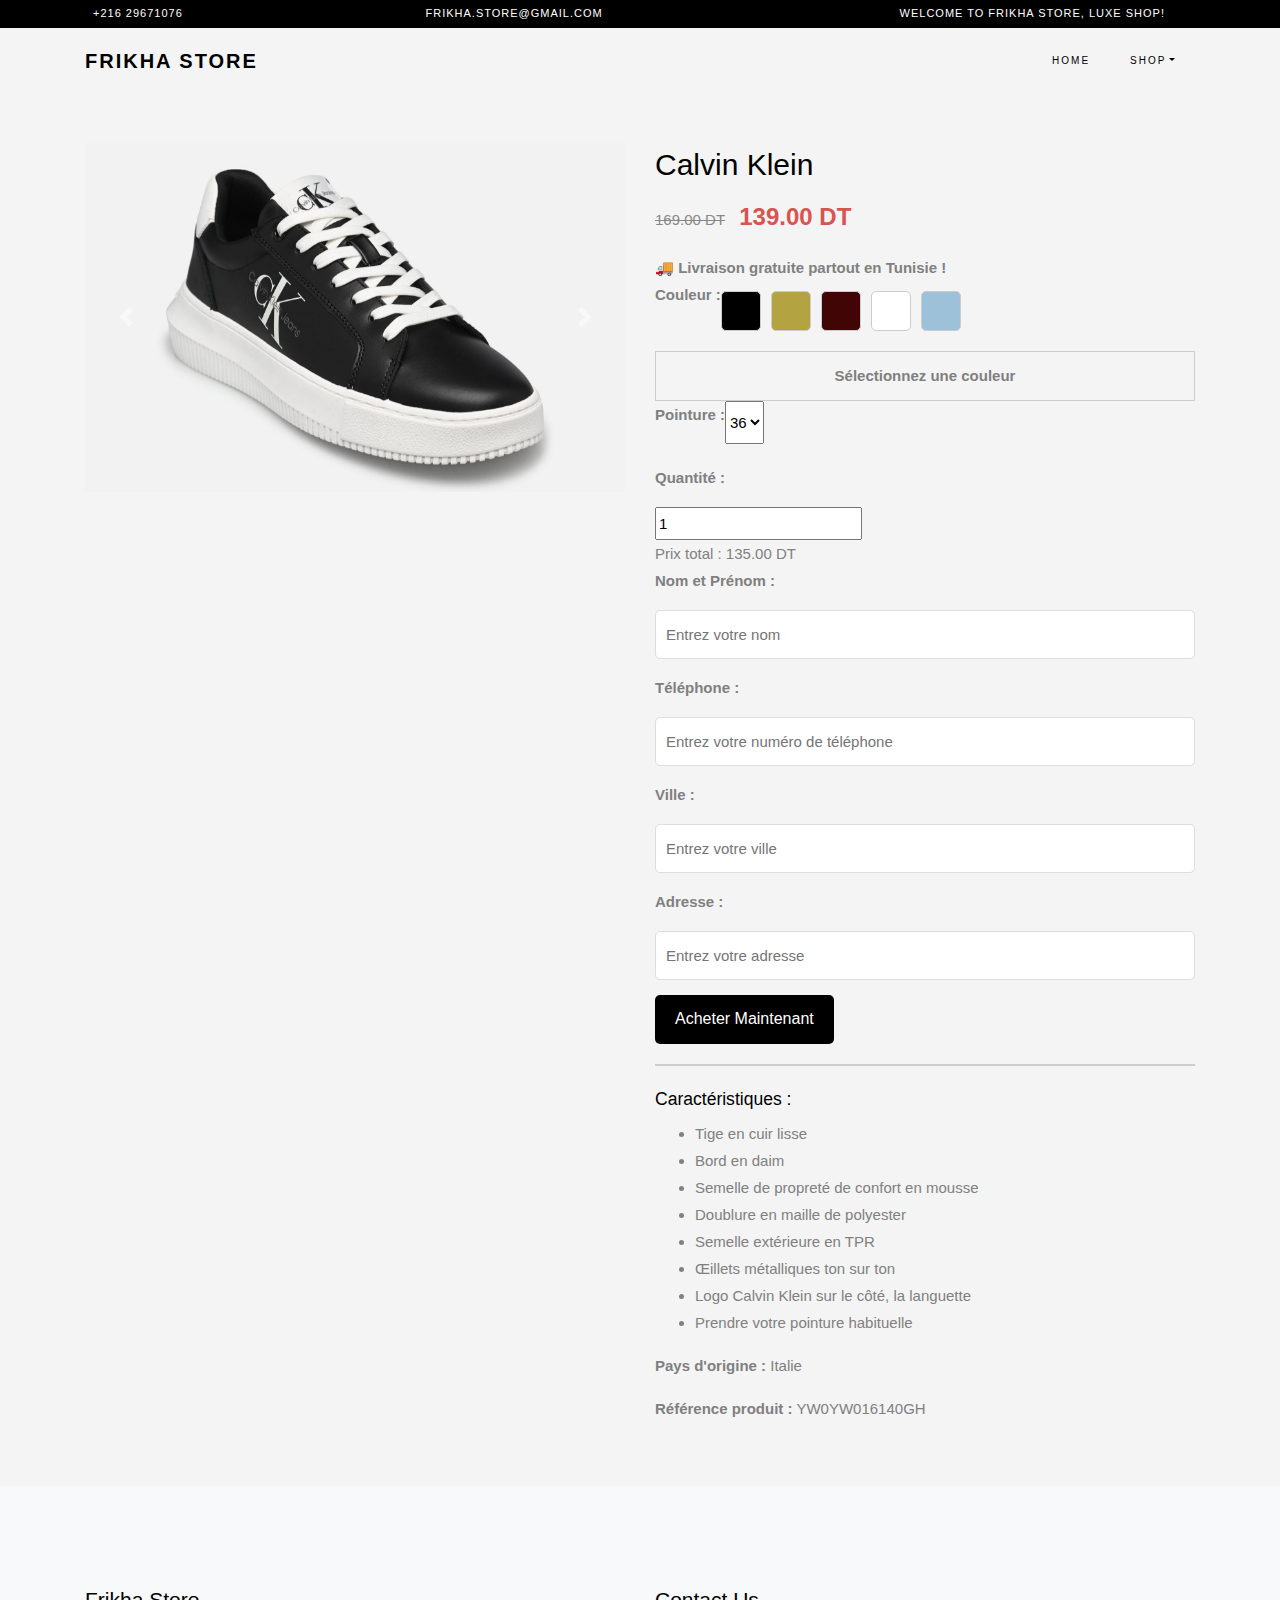
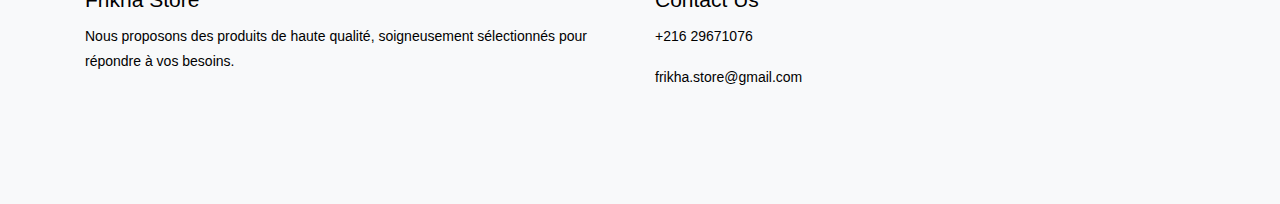
==== commit d7bd80d6: "hello" ====
--- a/index.html
+++ b/index.html
@@ -12,6 +12,38 @@
   <link rel="icon" type="image/x-icon" href="images/3.png">
 
   <style>
+
+.popup {
+      display: none;
+      position: fixed;
+      top: 0;
+      left: 0;
+      width: 100%;
+      height: 100%;
+      background-color: rgba(0, 0, 0, 0.5);
+      justify-content: center;
+      align-items: center;
+      z-index: 9999;
+    }
+    .popup-content {
+      background-color: #fff;
+      padding: 20px;
+      border-radius: 8px;
+      text-align: center;
+      width: 300px;
+    }
+    .popup button {
+      margin-top: 15px;
+      padding: 10px 20px;
+      background-color: #000000;
+      color: #fff;
+      border: none;
+      border-radius: 5px;
+      cursor: pointer;
+    }
+    .popup button:hover {
+      background-color: #00060c;
+    }
     /* Style pour les rectangles de couleur */
     .color-boxes {
       display: flex;
@@ -37,6 +69,11 @@
       text-align: center;
       font-weight: bold;
     }
+    .carousel-inner img {
+  width: 100%;      /* Largeur 100% de son conteneur */
+  height: 350px;    /* Hauteur fixe de 300px */
+  object-fit: cover; /* S'assurer que l'image couvre entièrement l'espace sans distorsion */
+}
   </style>
 </head>
 <body class="goto-here">
@@ -115,7 +152,7 @@
       <div class="col-md-6">
         <!-- Product Info -->
         <h1>Calvin Klein</h1>
-        <p><span class="old-price">169.00 DT</span> <span class="new-price">135.00 DT</span></p>
+        <p><span class="old-price">169.00 DT</span> <span class="new-price">139.00 DT</span></p>
         <div class="free-delivery">
             <span class="icon">&#x1F69A;</span> <!-- Camion de livraison -->
             <strong>Livraison gratuite partout en Tunisie !</strong>
@@ -167,10 +204,12 @@
         <!-- Form Section -->
         <!-- Form Section -->
 		
-			<p><strong>Nom :</strong></p>
+			<p><strong>Nom et Prénom :</strong></p>
 			<input type="text" id="name" placeholder="Entrez votre nom" required>
 			<p><strong>Téléphone :</strong></p>
-			<input type="tel" id="phone" placeholder="Entrez votre numéro de téléphone" required>
+      <input type="tel" id="phone" placeholder="Entrez votre numéro de téléphone" 
+       required pattern="^\d{8}$" 
+       title="Le numéro de téléphone doit contenir exactement 8 chiffres.">
 			<p><strong>Ville :</strong></p>
 			<input type="text" id="city" placeholder="Entrez votre ville" required>
 			<p><strong>Adresse :</strong></p>
@@ -178,6 +217,24 @@
 			<button type="submit" class="buy-now">Acheter Maintenant</button>
 		  </form>
 
+
+
+      <div id="popup" class="popup">
+        <div class="popup-content">
+          <h2>Commande confirmée</h2>
+          <p>Votre commande a bien été reçue ! Merci pour votre achat 😊</p>
+          <button onclick="closePopup()">Fermer</button>
+        </div>
+      </div>
+
+      <div id="errorPopup" class="popup">
+        <div class="popup-content">
+          <h2>Erreur</h2>
+          <p>Une erreur est survenue lors de l'envoi de votre email. Veuillez réessayer plus tard.</p>
+          <button onclick="closeErrorPopup()">Fermer</button>
+        </div>
+      </div>
+    
 		  <hr style="border: 1px solid #ccc; margin: 20px 0;">
 
 		  <div class="product-characteristics">
@@ -254,13 +311,20 @@
     const formData = { name, phone, city, address, quantity, color, size ,totalPrice };
 
     try {
-        const response = await fetch('http://localhost:3000/send-email', {
+        const response = await fetch('https://frikha-storeback.vercel.app/send-email', {
             method: 'POST',
             headers: {
                 'Content-Type': 'application/json'
             },
             body: JSON.stringify(formData)
         });
+        if (response.ok) {
+      // Si l'email est envoyé avec succès
+      document.getElementById('popup').style.display = 'flex'; // Affiche la pop-up de confirmation
+    } else {
+      // Si l'email n'a pas été envoyé avec succès, affiche la pop-up d'erreur
+      document.getElementById('showErrorPopup').style.display = 'flex';
+    }
 
         const result = await response.text();
         alert(result); // Show result of sending email (success or error)
@@ -269,9 +333,28 @@
         console.error('Error:', error);
     }
 });
-
-
-
+function showErrorPopup() {
+    const errorPopup = document.getElementById('errorPopup');
+    errorPopup.style.display = 'flex'; // Afficher le popup d'erreur
+}
+
+// Fonction pour fermer le popup d'erreur
+function closeErrorPopup() {
+    const errorPopup = document.getElementById('errorPopup');
+    errorPopup.style.display = 'none'; // Cacher le popup d'erreur
+}
+function showPopup(title, message) {
+    const popup = document.getElementById('popup');
+    const popupContent = popup.querySelector('.popup-content');
+    popupContent.querySelector('h2').textContent = title;
+    popupContent.querySelector('p').textContent = message;
+
+    popup.style.display = 'flex'; // Show the popup
+}
+
+function closePopup() {
+    document.getElementById('popup').style.display = 'none'; // Close the popup
+}
 
 
   </script>
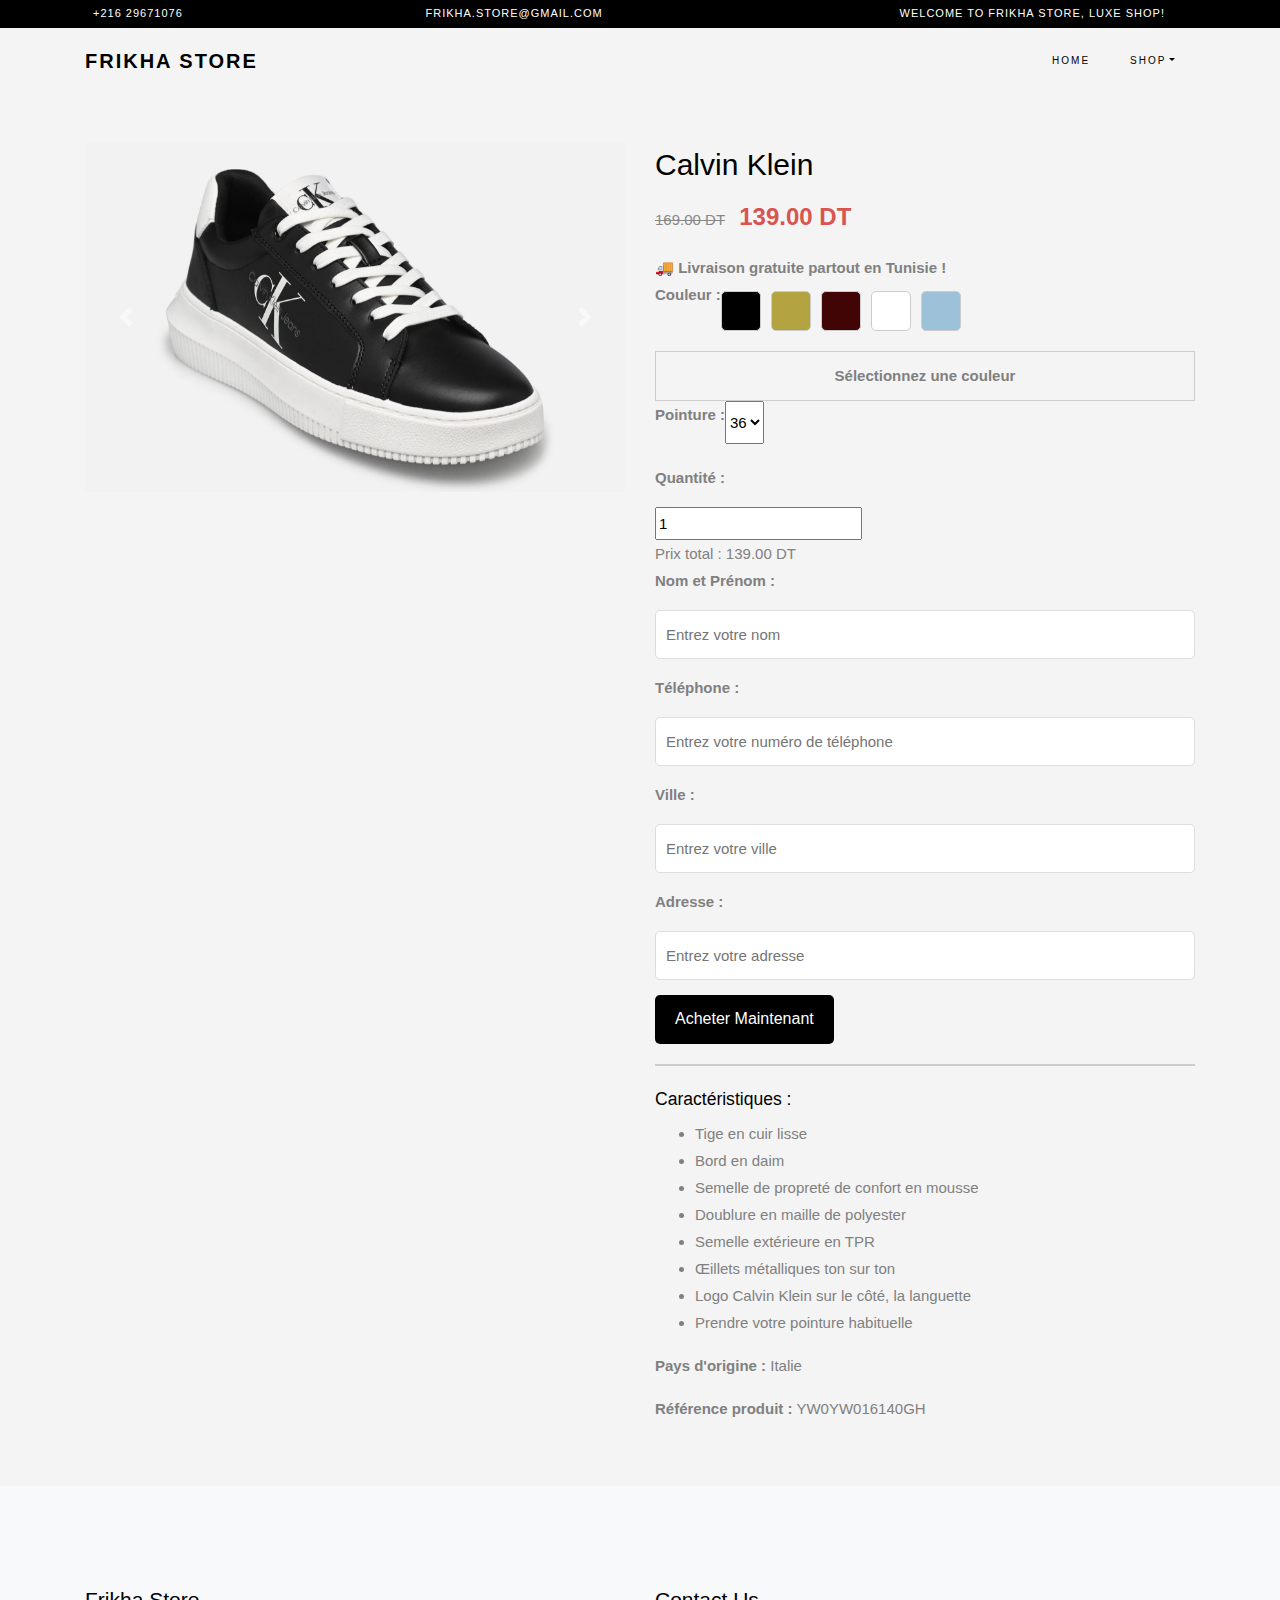
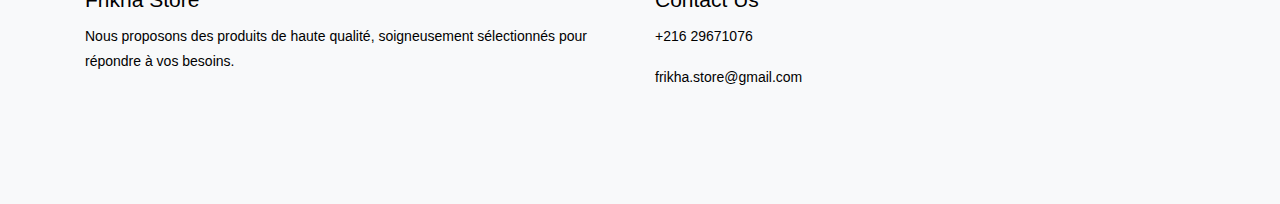
==== commit 705592db: "ded" ====
--- a/index.html
+++ b/index.html
@@ -195,7 +195,7 @@
 			
 			<p><strong>Quantité :</strong></p>
 			<input type="number" id="quantityInput" min="1" value="1">
-			<div class="total-price">Prix total : <span id="totalPrice">135.00 DT</span></div>
+			<div class="total-price">Prix total : <span id="totalPrice">139.00 DT</span></div>
 		  </div>
 		  
 		  <!-- JavaScript -->
